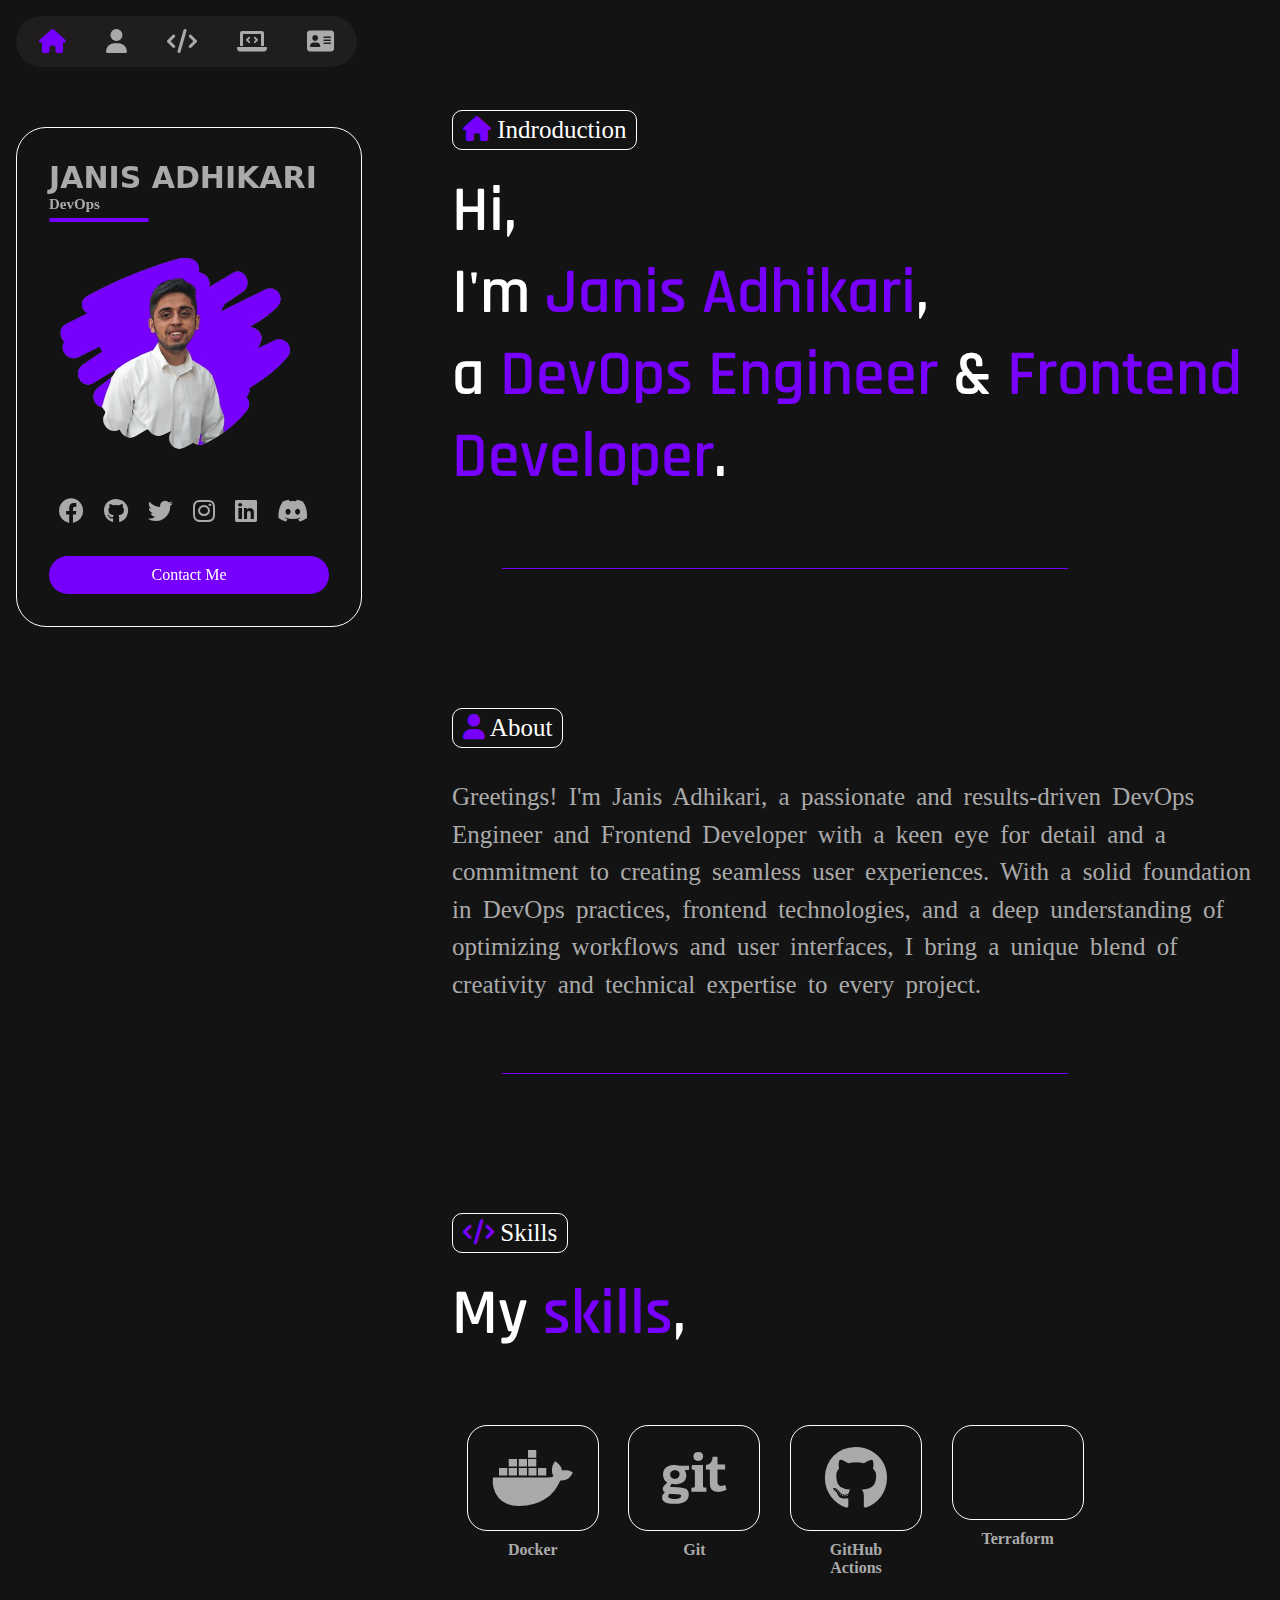
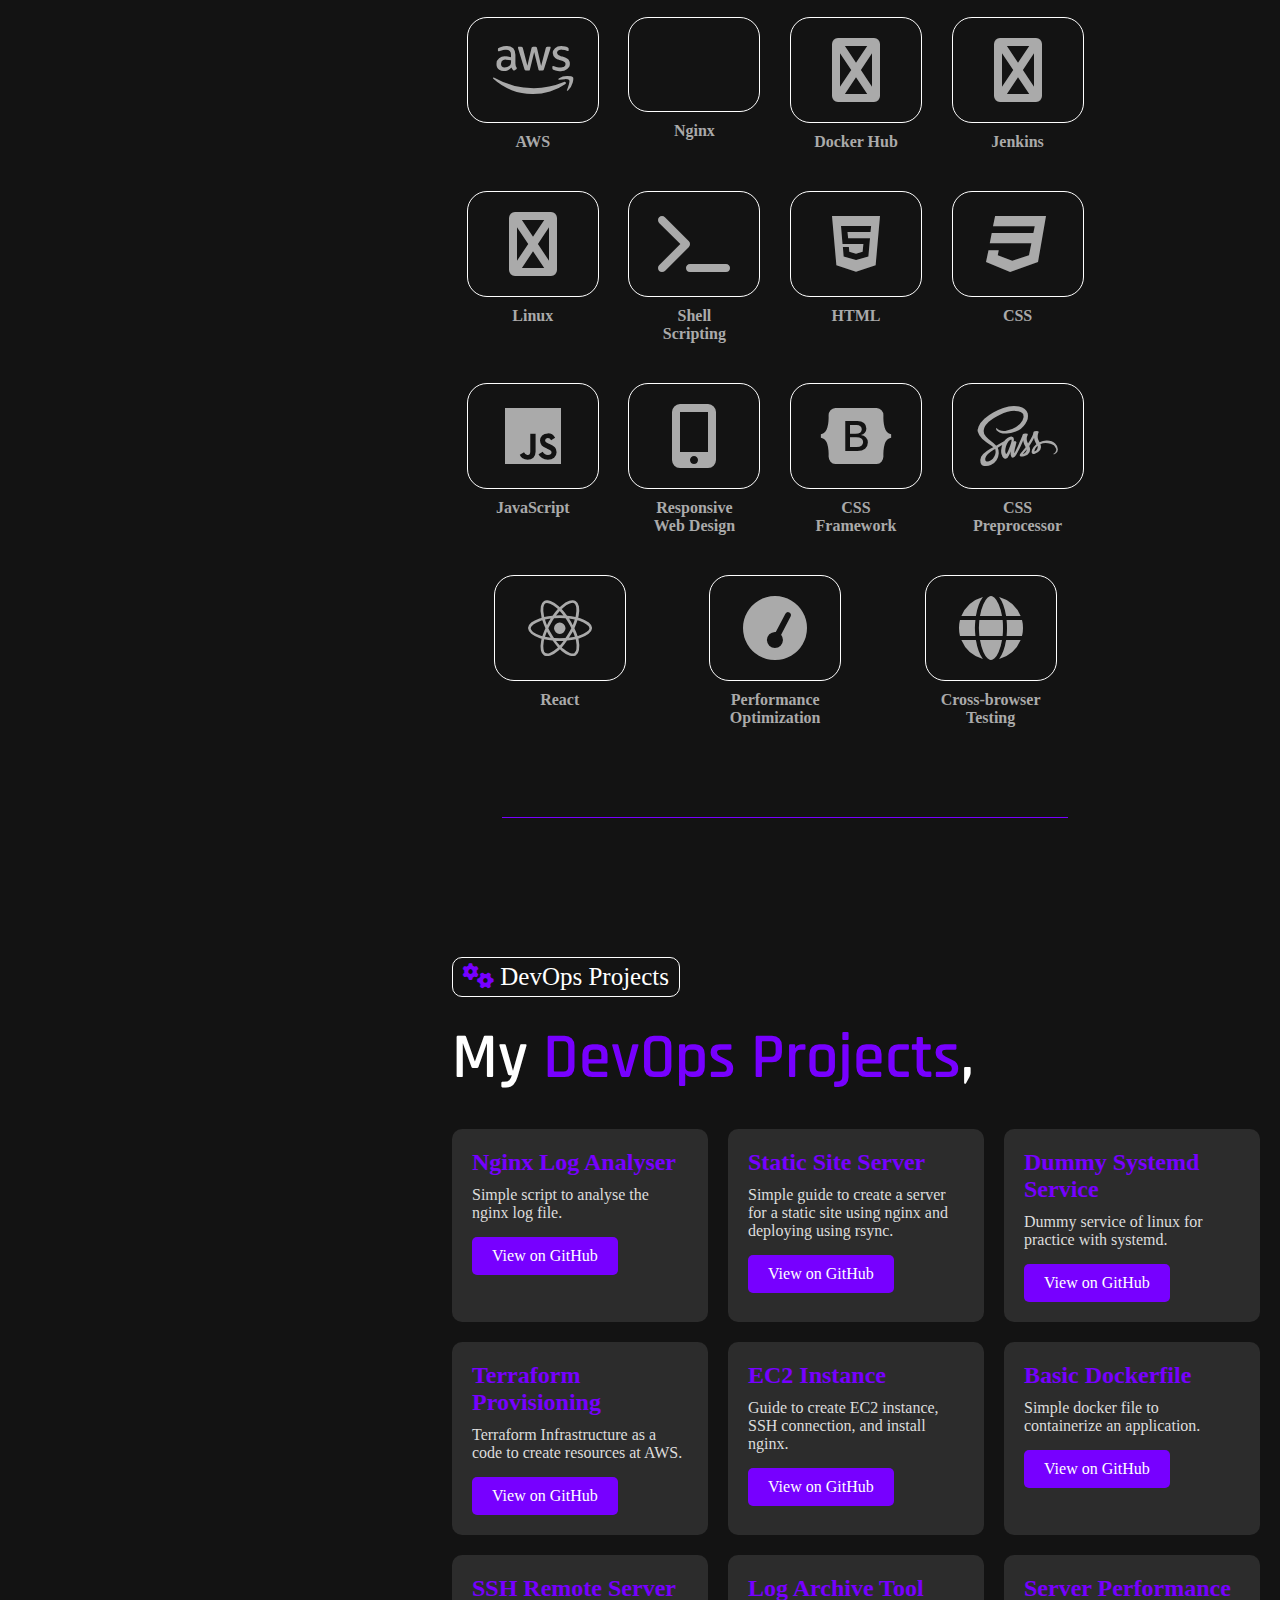
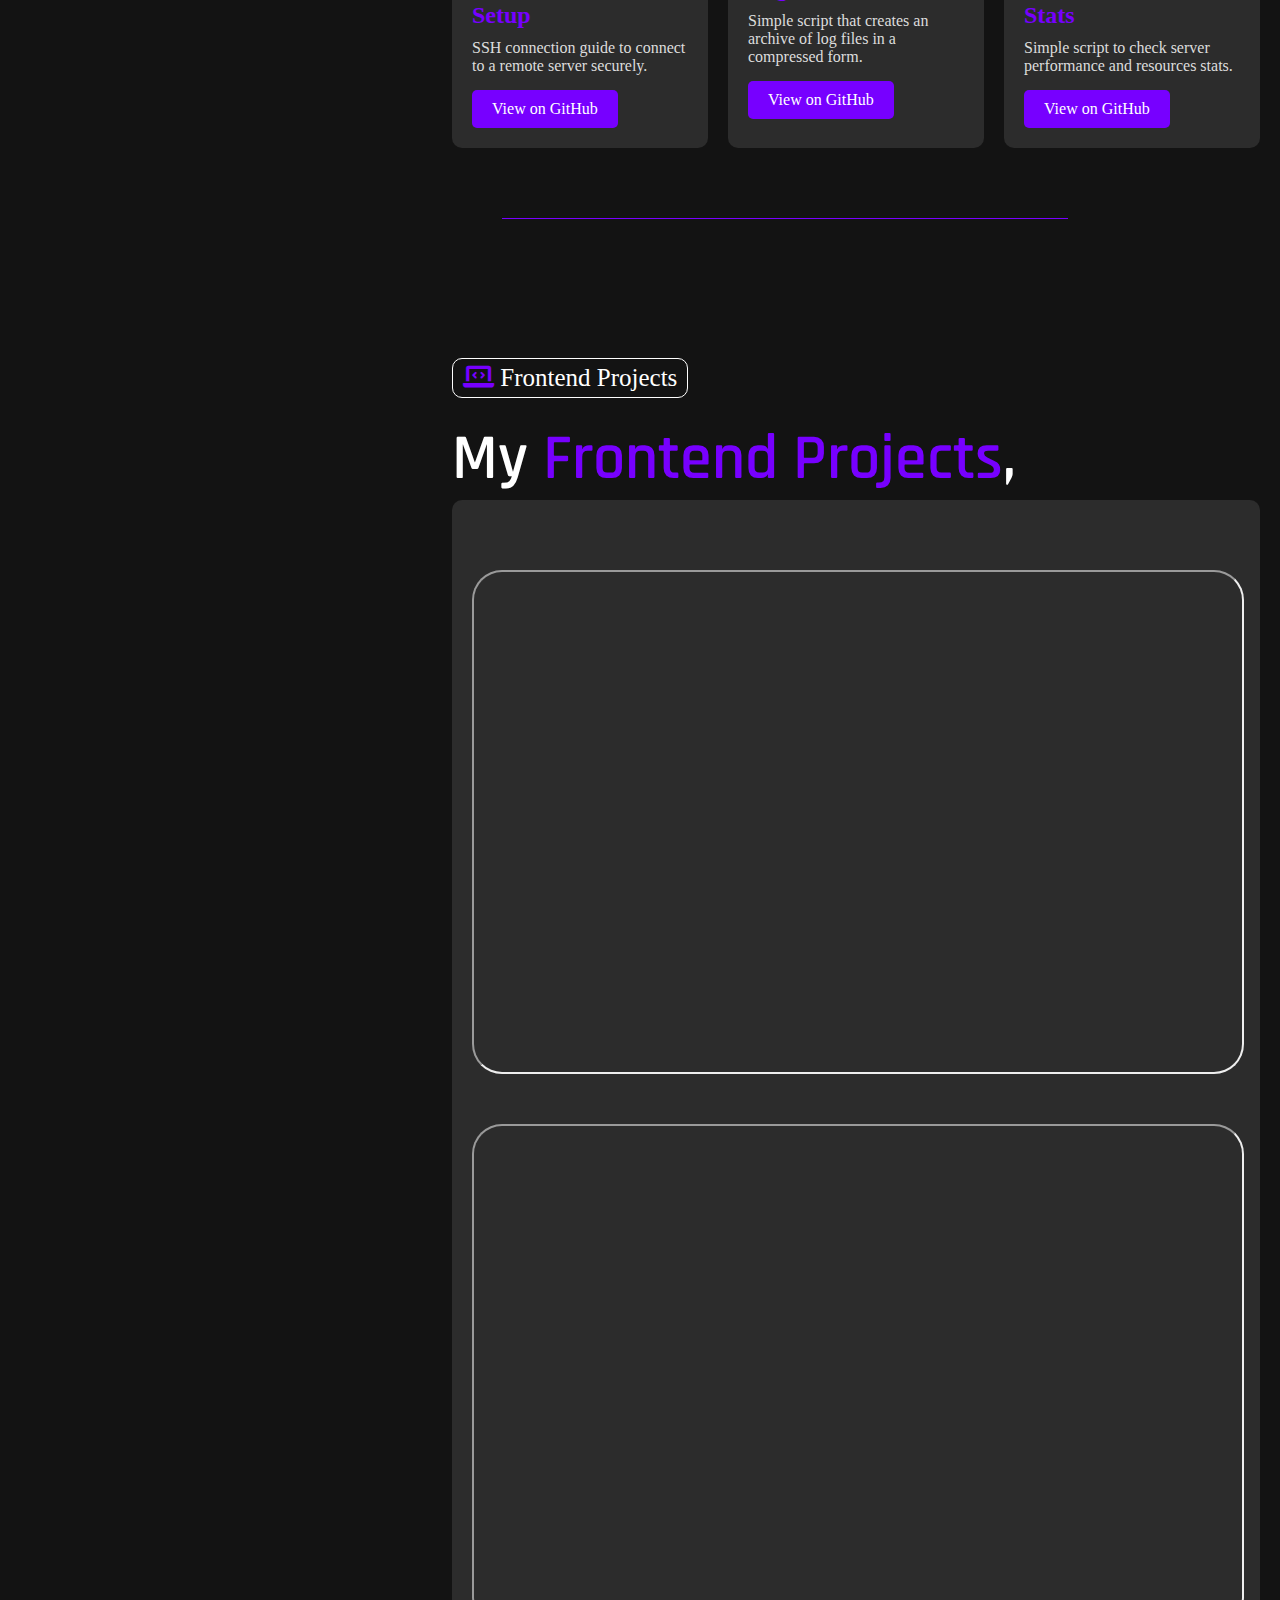
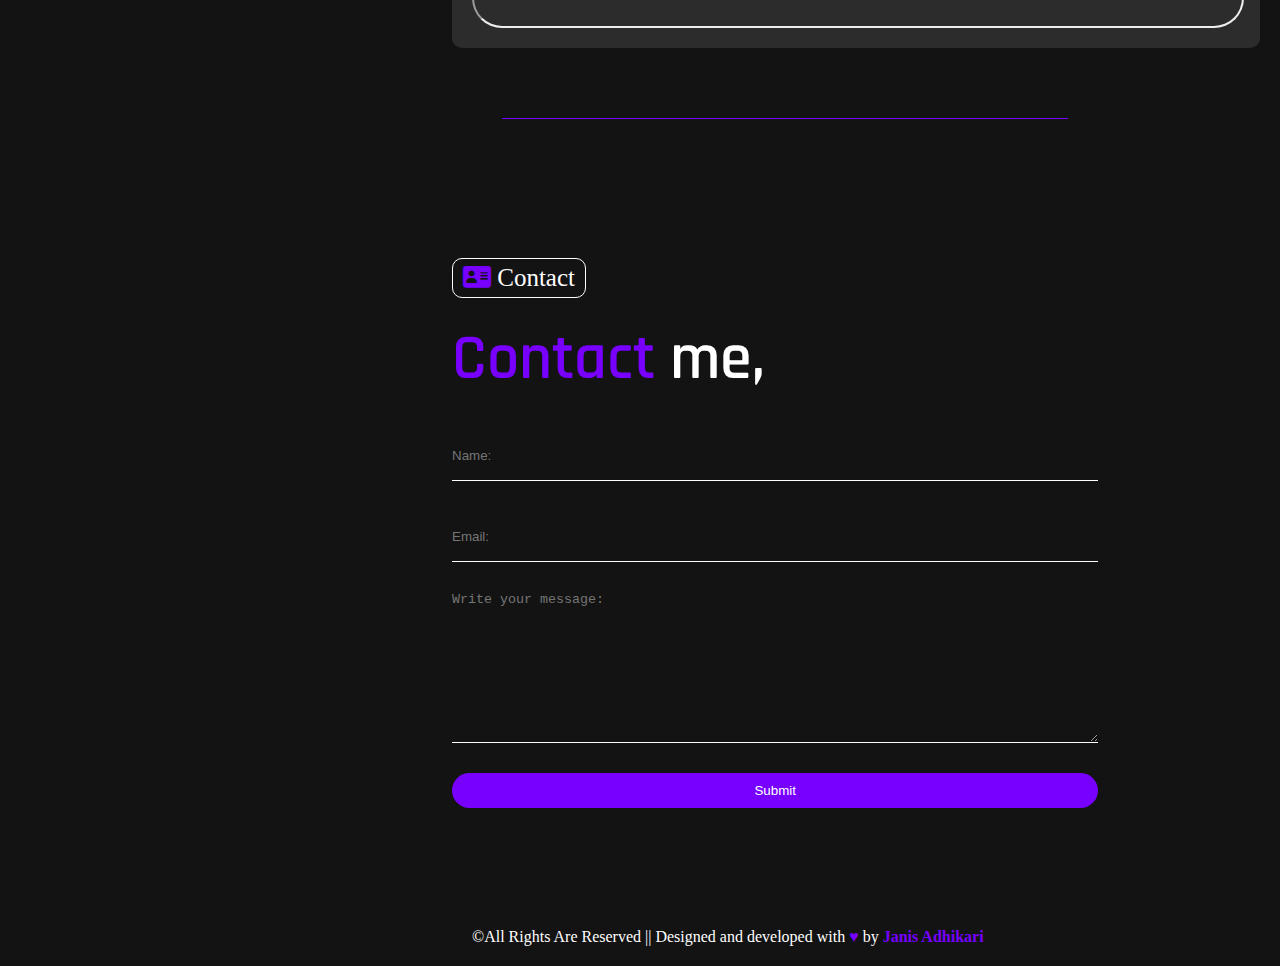
==== index.html @ 133def24 "small change" ====
<!DOCTYPE html>
<html lang="en">

<head>
    <meta charset="UTF-8">
    <meta name="viewport" content="width=device-width, initial-scale=1.0">
    <meta name="description" content="Hi,I'm Janis Adhikari,a Frontend Developer & SEO Specialist.">
    <meta name="title" content="Janis Adhikari" />
    <meta name="keyword" content="portfolio, javascript, developer,janis,adhikari,janis adhikari,seo ,frontend">
    <title>Janis Adhikari</title>
    <link rel="stylesheet" href="https://cdnjs.cloudflare.com/ajax/libs/font-awesome/6.0.0/css/all.min.css">
    <link rel="stylesheet" href="./style.css">
    <link rel="stylesheet" href="./media.css">
    <link rel="preconnect" href="https://fonts.googleapis.com">
    <link rel="preconnect" href="https://fonts.gstatic.com" crossorigin>
    <link
        href="https://fonts.googleapis.com/css2?family=Graduate&family=Rajdhani:wght@300;400;500;600;700&family=Smooch+Sans:wght@100..900&display=swap"
        rel="stylesheet">
    <link rel="shortcut icon" href="./favicon.ico" type="image/x-icon">
</head>

<body>
    <div class="main">
        <!-- Sidebar  -->
        <div class="sidebar">
            <div class="content-side">
                <nav>
                    <ul>
                        <li> <a href="#intro " class="active" title="Intro"><i class="fa fa-2x  fa-house"></i></a></li>
                        <li><a href="#about" title="About"><i class="fa fa-2x  fa-user"></i></a></li>
                        <li> <a href="#skills" title="Skills"><i class="fa fa-2x  fa-code"></i></a></li>
                        <li> <a href="#projects" title="Projects"><i class="fa fa-2x  fa-laptop-code"></i></a></li>
                        <li> <a href="#contact" title="Contact"><i class="fa fa-2x fa-address-card"></i></a></li>
                    </ul>
                </nav>
                <div class="side-container ">
                    <div class="namecard">
                        <h1>Janis Adhikari</h1>
                        <span>DevOps</span>
                    </div>
                    <div class="border1"></div>
                    <div class="pfp">
                        <img src="/profile-pic1.png" alt="">
                    </div>
                    <div class="social">
                        <a href="https://www.facebook.com/janisadhi" target="_blank"><i class="fab fa-facebook"></i></a>
                        <a href="https://github.com/janisadhi" target="_blank"><i class="fab fa-github"></i></a>
                        <a href="https://twitter.com/@janis_adhikari" target="_blank"><i class="fab fa-twitter"></i></a>
                        <a href="https://www.instagram.com/janisadhikari" target="_blank"><i
                                class="fab fa-instagram"></i></a>
                        <a href="https://www.linkedin.com/in/janis-adhikari-053347263/" target="_blank"><i
                                class="fab fa-linkedin"></i></a>
                        <a href="https://discord.com" target="_blank"><i class="fab fa-discord"></i></a>
                    </div>
                    <a href="#contact" class="btn-contact">Contact Me</a>
                </div>
            </div>
        </div>


        <!-- content Area -->
        <div class="content">
            <div class="blank" id="intro"></div>
            <section>
                <h1 class="topic"><i style="color: #7700ff;" class="fa   fa-house"></i> Indroduction</h1>
                <p class="big-text">Hi,<br> I'm <span>Janis Adhikari</span>,<br> a <span>DevOps Engineer</span> &
                    <span> Frontend <br>Developer</span>.
                </p>

            </section>
            <section id="about">
                <div class="blank"></div>
                <h1 class="topic"><i style="color: #7700ff;" class="fa   fa-user"></i> About</h1>
                <p class="about-text">
                    Greetings! I'm Janis Adhikari, a passionate and results-driven DevOps Engineer and Frontend
                    Developer with a keen eye for detail and a commitment to creating seamless user experiences. With a
                    solid foundation in DevOps practices, frontend technologies, and a deep understanding of optimizing
                    workflows and user interfaces, I bring a unique blend of creativity and technical expertise to every
                    project.
                </p>


            </section>





            <section id="skills">
                <div class="blank"></div>
                <h1 class="topic"><i style="color: #7700ff;" class="fa   fa-code"></i> Skills</h1>
                <p class="big-text">
                    My <span>skills</span>,
                </p>
                <div class="containerSkills">
                    <div class="skillbox">
                        <i class="fa-brands fa-docker fa-5x"></i>
                        <h2>Docker</h2>
                    </div>

                    <div class="skillbox">
                        <i class="fa-brands fa-git fa-5x"></i>
                        <h2>Git</h2>
                    </div>

                    <div class="skillbox">
                        <i class="fa-brands fa-github fa-5x"></i>
                        <h2>GitHub Actions</h2>
                    </div>

                    <div class="skillbox">
                        <i class="fa fa-terraform fa-5x"></i>
                        <h2>Terraform</h2>
                    </div>

                    <div class="skillbox">
                        <i class="fa-brands fa-aws fa-5x"></i>
                        <h2>AWS</h2>
                    </div>

                    <div class="skillbox">
                        <i class="fa-brands fa-nginx fa-5x"></i>
                        <h2>Nginx</h2>
                    </div>

                    <div class="skillbox">
                        <i class="fa fa-docker fa-5x"></i>
                        <h2>Docker Hub</h2>
                    </div>

                    <div class="skillbox">
                        <i class="fa fa-jenkins fa-5x"></i>
                        <h2>Jenkins</h2>
                    </div>

                    <div class="skillbox">
                        <i class="fa fa-linux fa-5x"></i>
                        <h2>Linux</h2>
                    </div>

                    <div class="skillbox">
                        <i class="fa fa-terminal fa-5x"></i>
                        <h2>Shell Scripting</h2>
                    </div>


                    <div class="skillbox">
                        <i class="fa-brands fa-html5 fa-5x"></i>
                        <h2>HTML</h2>
                    </div>

                    <div class="skillbox">
                        <i class="fa-brands fa-css3 fa-5x"></i>
                        <h2>CSS</h2>
                    </div>

                    <div class="skillbox">
                        <i class="fab fa-js fa-5x"></i>
                        <h2>JavaScript</h2>
                    </div>

                    <div class="skillbox">
                        <i class="fa fa-mobile-alt fa-5x"></i>
                        <h2>Responsive Web Design</h2>
                    </div>

                    <div class="skillbox">
                        <i class="fab fa-bootstrap fa-5x"></i>
                        <h2>CSS Framework</h2>
                    </div>

                    <div class="skillbox">
                        <i class="fab fa-sass fa-5x"></i>
                        <h2>CSS Preprocessor</h2>
                    </div>

                    <div class="skillbox">
                        <i class="fa-brands fa-react fa-5x"></i>
                        <h2>React</h2>
                    </div>

                    <div class="skillbox">
                        <i class="fa fa-tachometer fa-5x"></i>
                        <h2>Performance Optimization</h2>
                    </div>

                    <div class="skillbox">
                        <i class="fa fa-globe fa-5x"></i>
                        <h2>Cross-browser Testing</h2>
                    </div>
                </div>
            </section>




            <section id="projects">
                <div class="blank"></div>
                <h1 class="topic"><i style="color: #7700ff;" class="fa fa-cogs"></i> DevOps Projects</h1>
                <p class="big-text">
                    My <span>DevOps Projects</span>,
                </p>
                <div class="project-cards">
                    <!-- Nginx Log Analyser -->
                    <div class="project-card">
                        <div class="card-content">
                            <h2>Nginx Log Analyser</h2>
                            <p>Simple script to analyse the nginx log file.</p>
                            <a href="https://github.com/janisadhi/Nginx_Log_Analyser" target="_blank"
                                class="btn-github">View on GitHub</a>
                        </div>
                    </div>

                    <!-- Static Site Server -->
                    <div class="project-card">
                        <div class="card-content">
                            <h2>Static Site Server</h2>
                            <p>Simple guide to create a server for a static site using nginx and deploying using rsync.
                            </p>
                            <a href="https://github.com/janisadhi/Static_Site_Server" target="_blank"
                                class="btn-github">View on GitHub</a>
                        </div>
                    </div>

                    <!-- Dummy Systemd Service -->
                    <div class="project-card">
                        <div class="card-content">
                            <h2>Dummy Systemd Service</h2>
                            <p>Dummy service of linux for practice with systemd.</p>
                            <a href="https://github.com/janisadhi/Dummy_Systemd_Service" target="_blank"
                                class="btn-github">View on GitHub</a>
                        </div>
                    </div>

                    <!-- Terraform Provisioning -->
                    <div class="project-card">
                        <div class="card-content">
                            <h2>Terraform Provisioning</h2>
                            <p>Terraform Infrastructure as a code to create resources at AWS.</p>
                            <a href="https://github.com/janisadhi/Terraform_Provisioning" target="_blank"
                                class="btn-github">View on GitHub</a>
                        </div>
                    </div>

                    <!-- EC2 Instance -->
                    <div class="project-card">
                        <div class="card-content">
                            <h2>EC2 Instance</h2>
                            <p>Guide to create EC2 instance, SSH connection, and install nginx.</p>
                            <a href="https://github.com/janisadhi/Ec2_Instance" target="_blank" class="btn-github">View
                                on GitHub</a>
                        </div>
                    </div>

                    <!-- Basic Dockerfile -->
                    <div class="project-card">
                        <div class="card-content">
                            <h2>Basic Dockerfile</h2>
                            <p>Simple docker file to containerize an application.</p>
                            <a href="https://github.com/janisadhi/Basic_Dockerfile" target="_blank"
                                class="btn-github">View on GitHub</a>
                        </div>
                    </div>

                    <!-- SSH Remote Server Setup -->
                    <div class="project-card">
                        <div class="card-content">
                            <h2>SSH Remote Server Setup</h2>
                            <p>SSH connection guide to connect to a remote server securely.</p>
                            <a href="https://github.com/janisadhi/SSH_Remote_Server_Setup" target="_blank"
                                class="btn-github">View on GitHub</a>
                        </div>
                    </div>

                    <!-- Log Archive Tool -->
                    <div class="project-card">
                        <div class="card-content">
                            <h2>Log Archive Tool</h2>
                            <p>Simple script that creates an archive of log files in a compressed form.</p>
                            <a href="https://github.com/janisadhi/Log_Archive_Tool" target="_blank"
                                class="btn-github">View on GitHub</a>
                        </div>
                    </div>

                    <!-- Server Performance Stats -->
                    <div class="project-card">
                        <div class="card-content">
                            <h2>Server Performance Stats</h2>
                            <p>Simple script to check server performance and resources stats.</p>
                            <a href="https://github.com/janisadhi/Server_Performance_Stats" target="_blank"
                                class="btn-github">View on GitHub</a>
                        </div>
                    </div>


                </div>
            </section>

            <section id="projects">
                <div class="blank"></div>
                <h1 class="topic"><i style="color: #7700ff;" class="fa   fa-laptop-code"></i> Frontend Projects</h1>
                <p class="big-text">
                    My <span>Frontend Projects</span>,
                </p>
                <div class="project-card">

                    <iframe src="https://mafd.000webhostapp.com/index.php" frameborder="1" scrolling="auto"
                        loading="lazyframe"></iframe>
                    <iframe src="https://janisadhikari.netlify.app/" frameborder="1" scrolling="auto"
                        loading="lazyframe"></iframe>


                </div>



            </section>

            <div id="contact">
                <div class="blank"></div>
                <h1 class="topic"><i style="color: #7700ff;" class="fa   fa-address-card"></i> Contact</h1>
                <p class="big-text"><span>Contact</span> me,</p>
                <form method="post">
                    <input type="text" id="name" name="name" placeholder="Name:">
                    <input type="email" id="email" name="email" placeholder="Email:">
                    <textarea name="message" id="" cols="30" rows="10" placeholder="Write your message:"></textarea>
                    <button class="btn-contact" style="width:80% ;border:none;">Submit</button>
                </form>


            </div>
            <footer>
                <p> &copy;All Rights Are Reserved || Designed and developed with <span
                        style="color:#7700ff">&hearts;</span> by <span style="color:#7700ff; font-weight: 700;">Janis
                        Adhikari</span></p>
            </footer>

        </div>
    </div>
    <script src="./script.js"></script>
</body>

</html>
---- style.css ----
* {
    margin: 0%;
    padding: 0;
}

body {
    background-color: #131313;
}

.main {
    display: grid;
    grid-template-columns: 1fr 3fr;



}




.sidebar{
    width:400px;
    padding: 1rem;

  
}
.content-side{
    position: fixed;
   max-width:350px;
}

nav {
    padding: .8rem;
    border-radius: 50px;
    background-color: #1f1d1d;
    width: 90%;

}




nav ul {
    display: flex;
    justify-content: center;
    align-items: center;

}

nav ul li {
    aspect-ratio: 2/1;
    width: 50px;
    /* border: 1px solid red; */
    list-style: none;
    padding: 0px 20px;


}

nav ul li a {
    text-decoration: none;
    color: #aaaaaa;
    font-size: 12px;
    transition: color ease-in 0.3s;
}
nav ul li a:hover{
    color: #7700ff;
}

.side-container {
    color: #aaaaaa;
    width: 80%;
    border: 1px solid white;
    margin-top: 60px;
    padding: 2rem;
    border-radius: 30px;


}

.namecard {
    margin-bottom: 5px;
    position: relative;
}

.border1 {
    height: 4px;
    width: 100px;
    background-color: #7700ff;
    border-radius: 30px;
}

.namecard h1 {
    text-transform: uppercase;
    font-size: 30px;
    font-family: system-ui, -apple-system, BlinkMacSystemFont, 'Segoe UI', Roboto, Oxygen, Ubuntu, Cantarell, 'Open Sans', 'Helvetica Neue', sans-serif;

}

.namecard span {
    font-size: 15px;
    font-weight: 900;
}

/* .display-text h1 {

    font-family: "Rajdhani", sans-serif;
    font-weight: 500;
} */

.social {
    display: flex;
    align-items: center;
    justify-content: flex-start;
    padding: 10px 0px;
    margin-bottom: 10px;
}

.social a {
    text-decoration: none;
    color: #aaaaaa;
    padding: 10px;
    font-size: 25px;
}

.btn-contact {
    display: block;
    text-align: center;
    text-decoration: none;
    background-color: #7700ff;
    color: white;
    padding: 10px ;
    border-radius: 20px;

}

.content {
    padding: 0 20px;
}

.blank {
    height: 110px;
}

/* content section */
.topic {
    color: white;
    font-size: 25px;
    font-weight: 500;
    border: 1px solid white;
    border-radius: 10px;
    padding: 5px 10px;
    display: inline-block;
}

.pfp img {
    aspect-ratio: 4/4;
    width: 90%;
    object-fit: contain;
}

.big-text {
    margin-top: 20px;
    color: white;
    font-size: 5vw;
    font-family: "Rajdhani", sans-serif;
    font-weight: 600;
    /* padding-left: 15px; */
}
section{
    position: relative;
    margin-bottom: 100px;

}
section::before{
    content: '';
    position: absolute;
    height: 100%;
    left:50px;
    width:70%;
    border-bottom: 1px solid  #7700ff;
    padding-bottom: 70px;
    z-index: -1;
    
}

.big-text span {
    color: #7700ff;
}
.about-text{
    color:#aaaaaa;
    font-size: 25px;
    max-width: 800px;
    margin-top: 30px;
    word-spacing: 5px;
    line-height: 1.5;

}


.containerSkills {
    display: flex;
    flex-wrap: wrap;
    width:80%;
    margin-top: 50px; 
    justify-content:space-around;
}

.skillbox {
    text-align: center;
    margin: 20px ;
    width:100px;
    display: flex;
    flex-direction: column;
    align-items: center;
}
.skillbox:hover{
    cursor: pointer;
    i,h2{
        color:#7700ff;
    }
    i{
    border: 1px solid #7700ff; 

    }
} 


.skillbox i {
    font-size: 4rem;
    color:#aaaaaa;
    border: 1px solid white; 
    border-radius: 20px;
    padding:20px 25px;
    aspect-ratio: 3/2;
    width:5rem;
    transition: color ease-in 0.3s;
    /* transition: border ease-in 0.3s; */

}

.skillbox h2 {
    text-align: center;
    margin-top: 10px;
    color:#aaaaaa;
    font-size: 1em;
    transition: color ease-in 0.3s;

}
.project-card iframe{
    height:500px;
    width:100%;
    border-radius: 30px;
    margin-top: 50px;
}

/* contact */

form{
    display: flex;
    flex-direction: column;
    justify-content: center;
    /* align-items: center; */
}
input,textarea{
    width: 80%;
    background-color: transparent;
    outline: none;
    color: white;
    border:none;
    margin-top: 30px;
    border-bottom: 1px solid white;
}
textarea{
    margin-bottom: 30px;
}
input{
    height:50px;
}
#contact{
    margin-bottom:100px ;
}
footer{
    padding: 20px;
    color: white;
}






.active{
    color: #7700ff;
}
.active i{
    color:#7700ff;
}

::-webkit-scrollbar {
    width: 5px; 
  }
  
  ::-webkit-scrollbar-thumb {
    background-color:#7700ff; 
    /* border-radius: 5px;  */
  }

  #about{
    transition: step-end ;
  }
  a[title]:hover:after {
    content: attr(title);
    display: block;
    position: absolute;
    background:#7700ff ;
    color: white; /* Tooltip text color */
    padding: 5px;
    border-radius: 5px;
    z-index: 1000;
}





/* DevOps Projects Section */
#devops-projects {
    padding: 0 20px;
}

.project-cards {
    display: grid;
    grid-template-columns: 1fr 1fr 1fr;
    gap: 20px;
    margin-top: 30px;
}

.project-card {
    background-color: #2c2c2c;
    border-radius: 10px;
    padding: 20px;
    color: #fff;
    transition: transform 0.3s ease, box-shadow 0.3s ease;
    display: flex;
    flex-direction: column;
    justify-content: space-between;
}

.project-card:hover {
    transform: translateY(-10px);
    box-shadow: 0px 4px 20px rgba(0, 0, 0, 0.3);
}

.card-content {
    display: flex;
    flex-direction: column;
    align-items: flex-start;
}

.project-card h2 {
    color: #7700ff;
    font-size: 1.5rem;
    margin-bottom: 10px;
}

.project-card p {
    color: #ddd;
    font-size: 1rem;
    margin-bottom: 15px;
}

.btn-github {
    padding: 10px 20px;
    background-color: #7700ff;
    color: #fff;
    border: none;
    border-radius: 5px;
    text-decoration: none;
    font-size: 1rem;
    transition: background-color 0.3s ease;
}

.btn-github:hover {
    background-color: #5500cc;
}

@media (max-width: 850px) {
    .project-cards {
        grid-template-columns: 1fr;
    }
}




/* responsive */

@media (max-width:850px) {
    .sidebar{
        width:90% !important;
        margin-top: 50px;
    }
   

    .content-side{
        position:static !important;
        max-width:350px !important;
        margin: auto !important;
       
    }
    .main {
        display: grid;
        grid-template-columns: 100%;
    }
    .big-text{
        font-size: 3rem !important;
    }
    nav{
        position: fixed !important;
        top:0 !important;
        left: 0 !important;
        z-index: 10 !important;
        width: 100% !important;
        border-radius: 0px !important;
    }
    .containerSkills {
        display: flex;
        flex-wrap: wrap;
        width:100% !important;
        margin-top: 50px; /
    }
    .skillbox{
        width: 80px !important;
    }
    .skillbox i{
        padding: 10px !important;
    }
    form{
        justify-content: center !important;
        align-items: center ;
    }
    footer{
        padding:5px !important;
    }
   
   
   
}



/* DevOps Projects Section */
#devops-projects {
    padding: 0 20px;
}

.project-cards {
    display: grid;
    grid-template-columns: 1fr 1fr 1fr;
    gap: 20px;
    margin-top: 30px;
}

.project-card {
    background-color: #2c2c2c;
    border-radius: 10px;
    padding: 20px;
    color: #fff;
    transition: transform 0.3s ease, box-shadow 0.3s ease;
    display: flex;
    flex-direction: column;
    justify-content: space-between;
}

.project-card:hover {
    transform: translateY(-10px);
    box-shadow: 0px 4px 20px rgba(0, 0, 0, 0.3);
}

.card-content {
    display: flex;
    flex-direction: column;
    align-items: flex-start;
}

.project-card h2 {
    color: #7700ff;
    font-size: 1.5rem;
    margin-bottom: 10px;
}

.project-card p {
    color: #ddd;
    font-size: 1rem;
    margin-bottom: 15px;
}

.btn-github {
    padding: 10px 20px;
    background-color: #7700ff;
    color: #fff;
    border: none;
    border-radius: 5px;
    text-decoration: none;
    font-size: 1rem;
    transition: background-color 0.3s ease;
}

.btn-github:hover {
    background-color: #5500cc;
}

@media (max-width: 850px) {
    .project-cards {
        grid-template-columns: 1fr;
    }
}
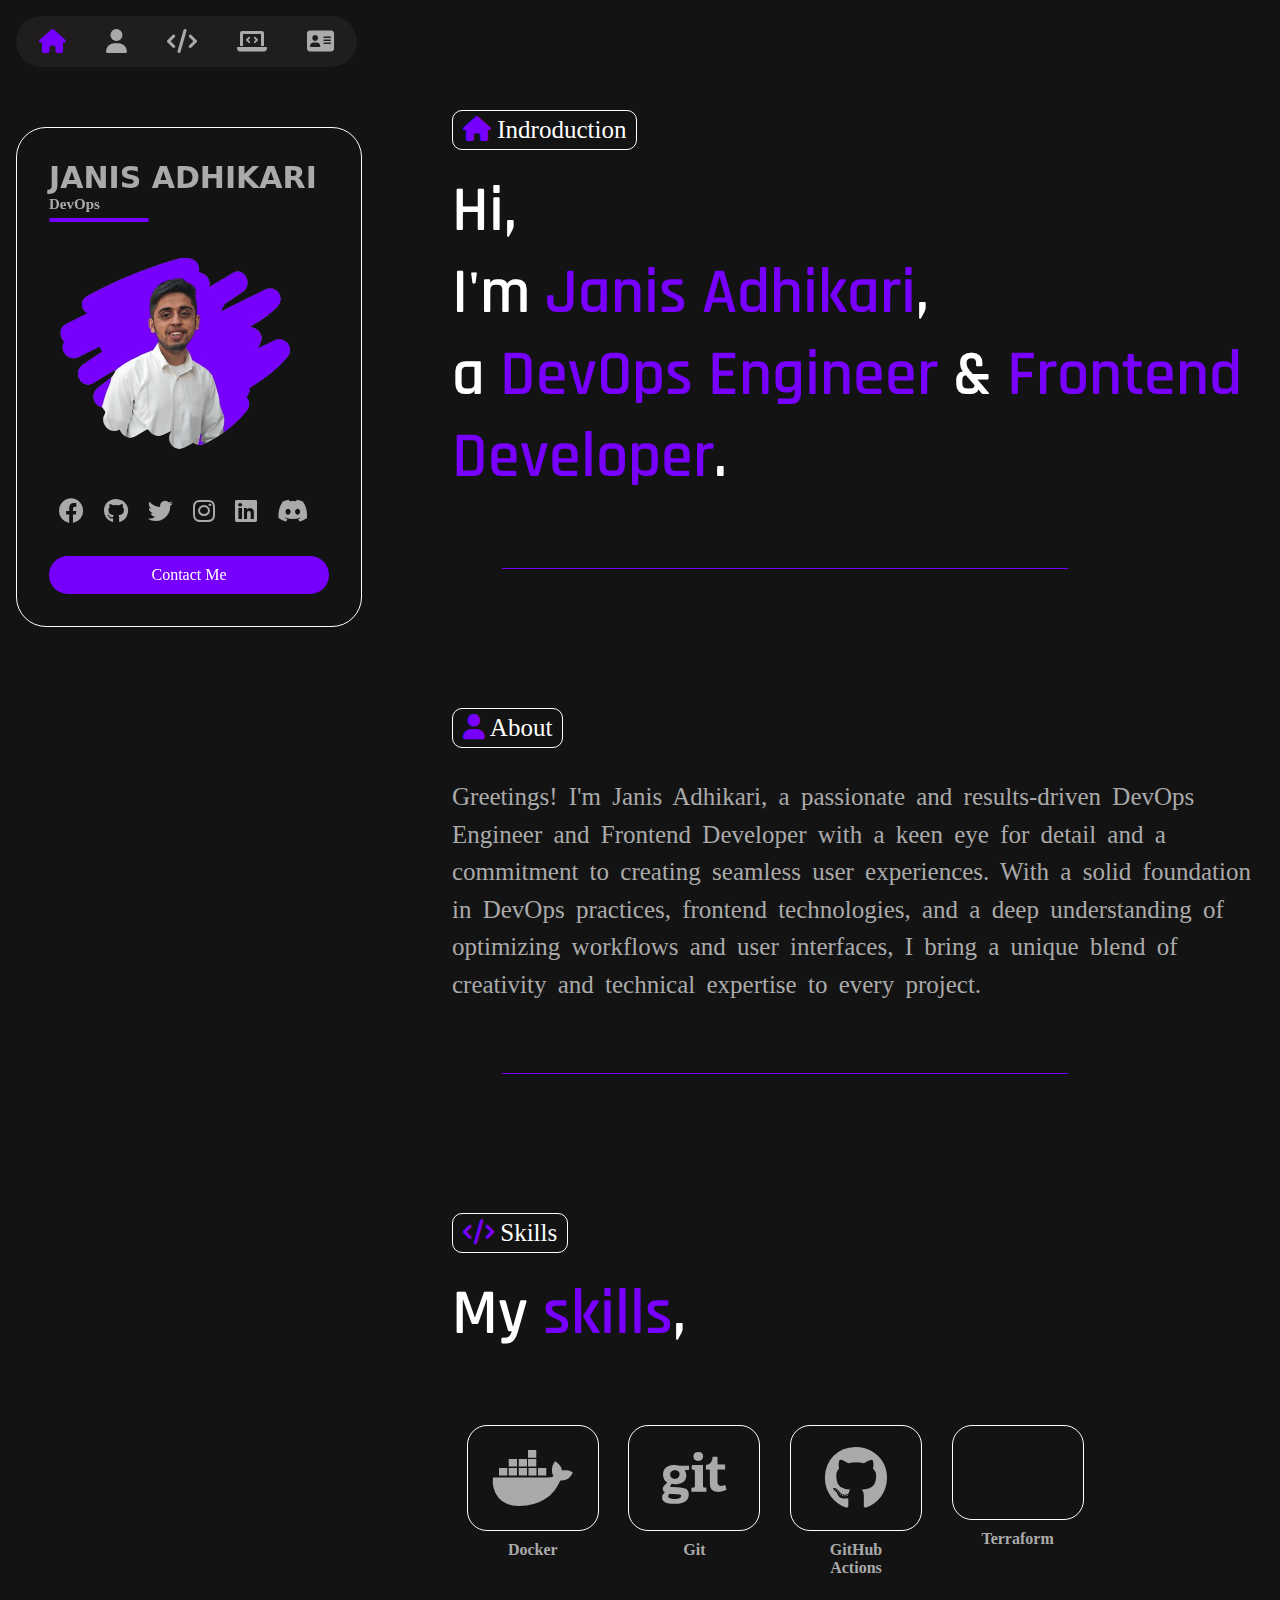
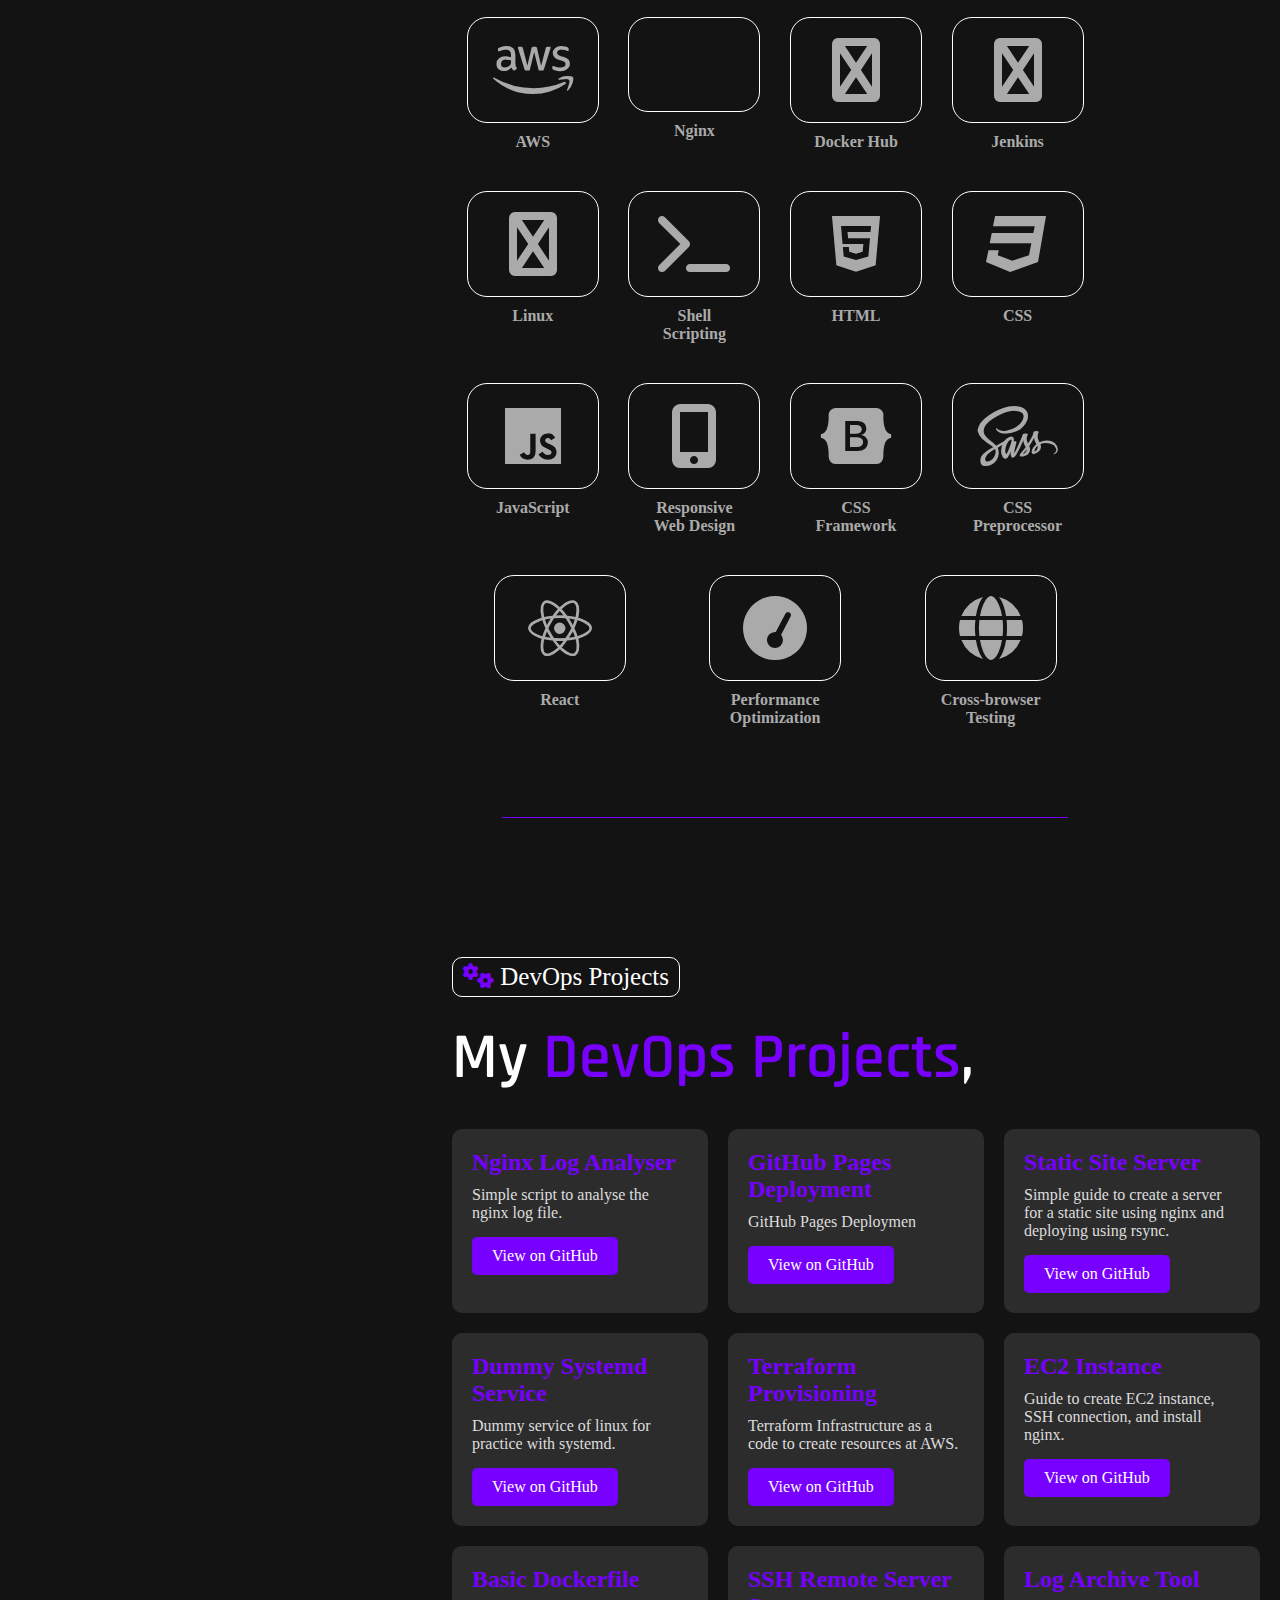
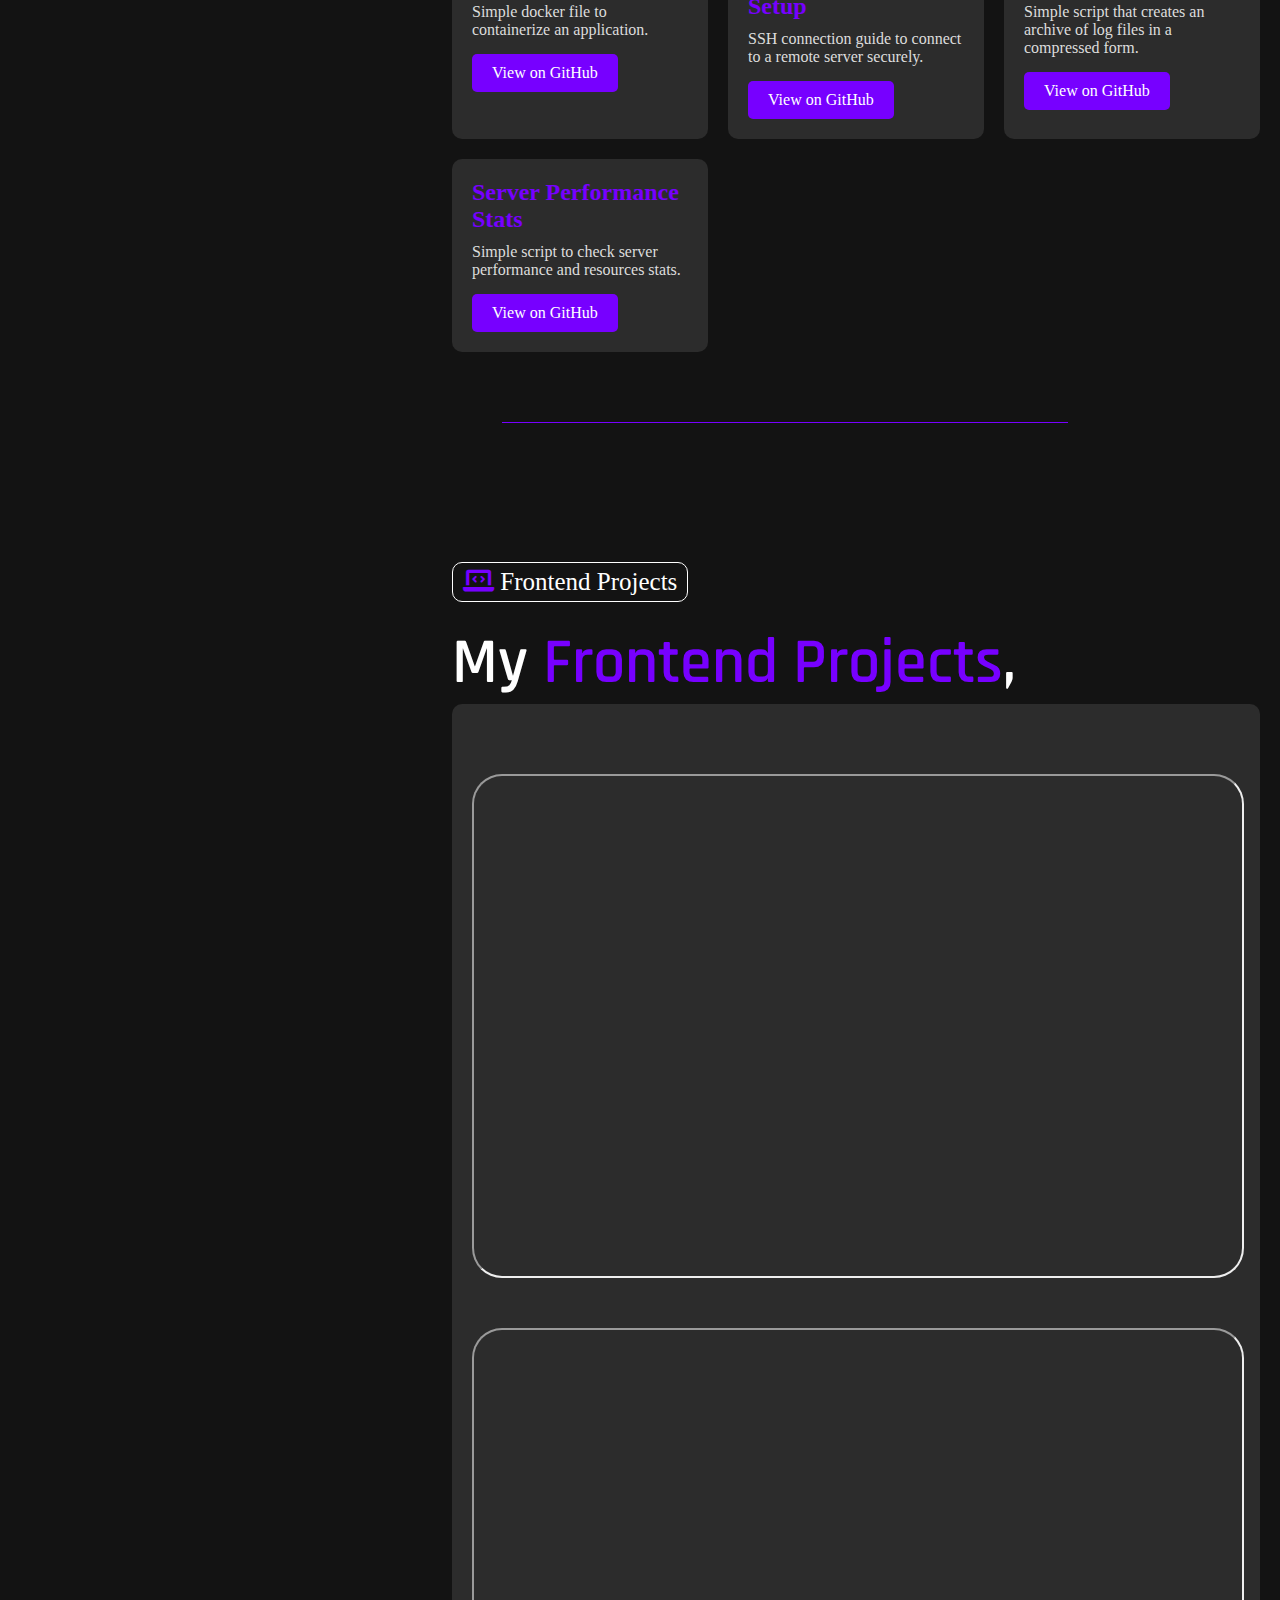
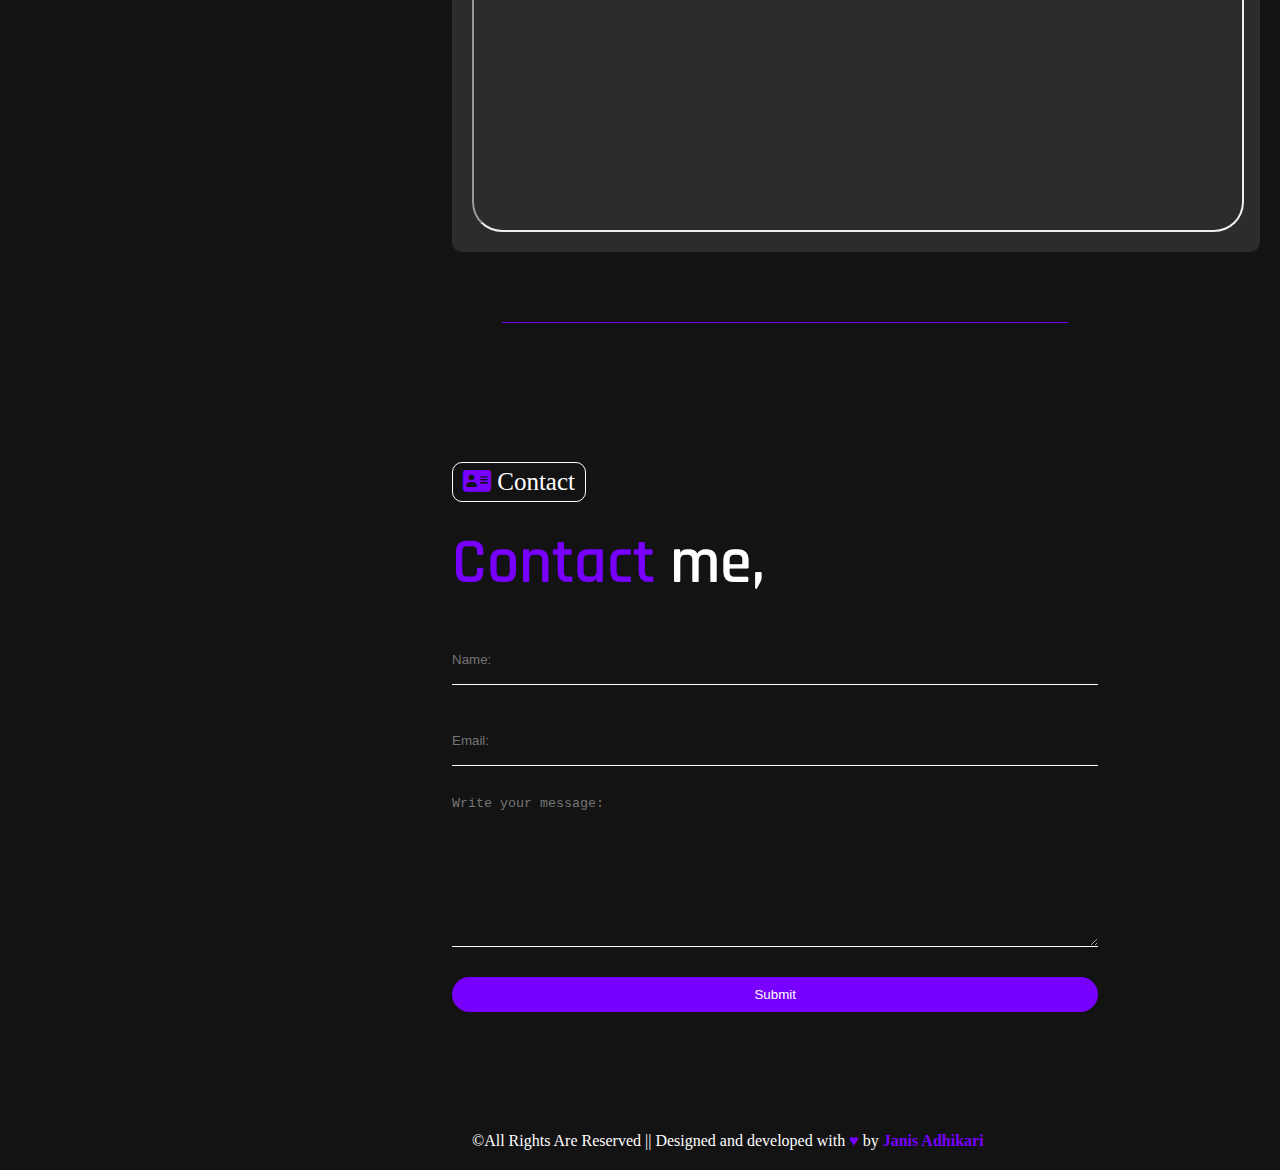
==== commit d15fc4b3: "add new project" ====
--- a/index.html
+++ b/index.html
@@ -210,6 +210,14 @@
                                 class="btn-github">View on GitHub</a>
                         </div>
                     </div>
+                    <div class="project-card">
+                        <div class="card-content">
+                            <h2>GitHub Pages Deployment</h2>
+                            <p>GitHub Pages Deploymen </p>
+                            <a href="https://github.com/janisadhi/Github_Pages_Deployment" target="_blank"
+                                class="btn-github">View on GitHub</a>
+                        </div>
+                    </div>
 
                     <!-- Static Site Server -->
                     <div class="project-card">
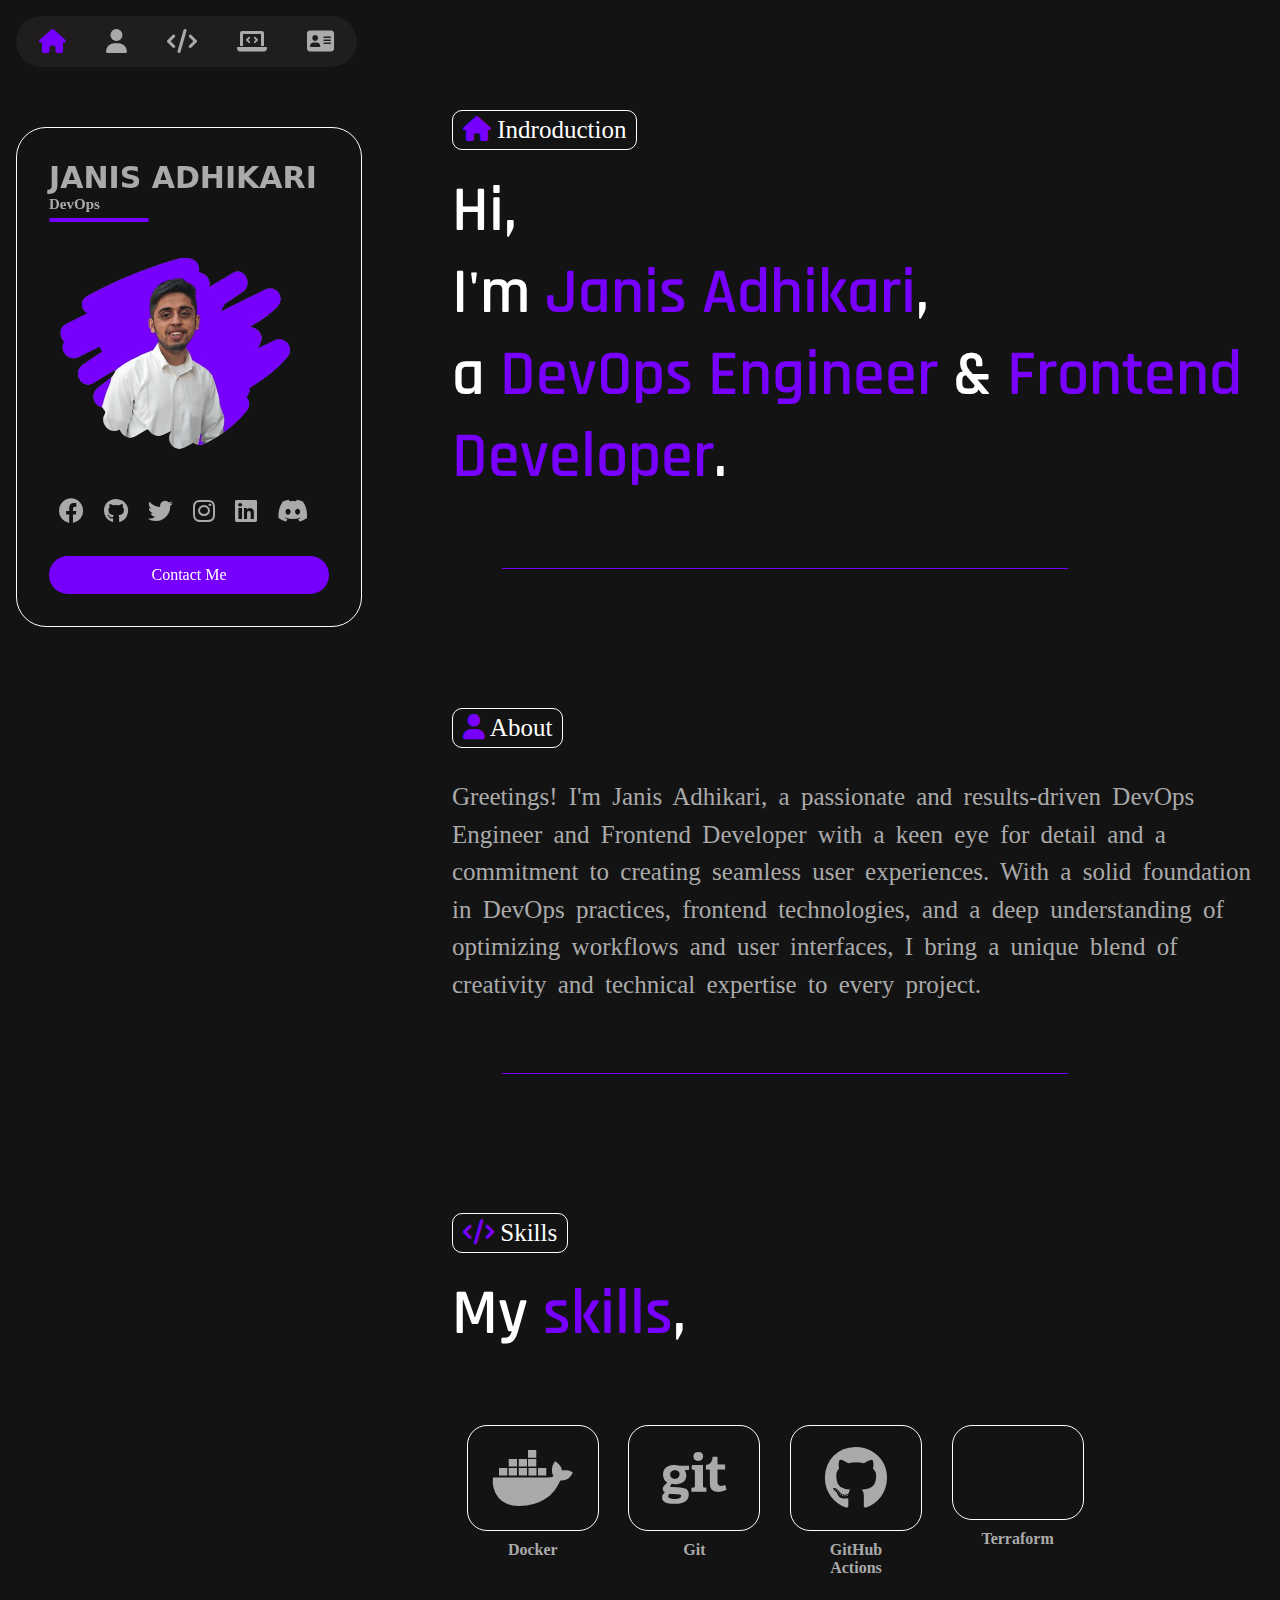
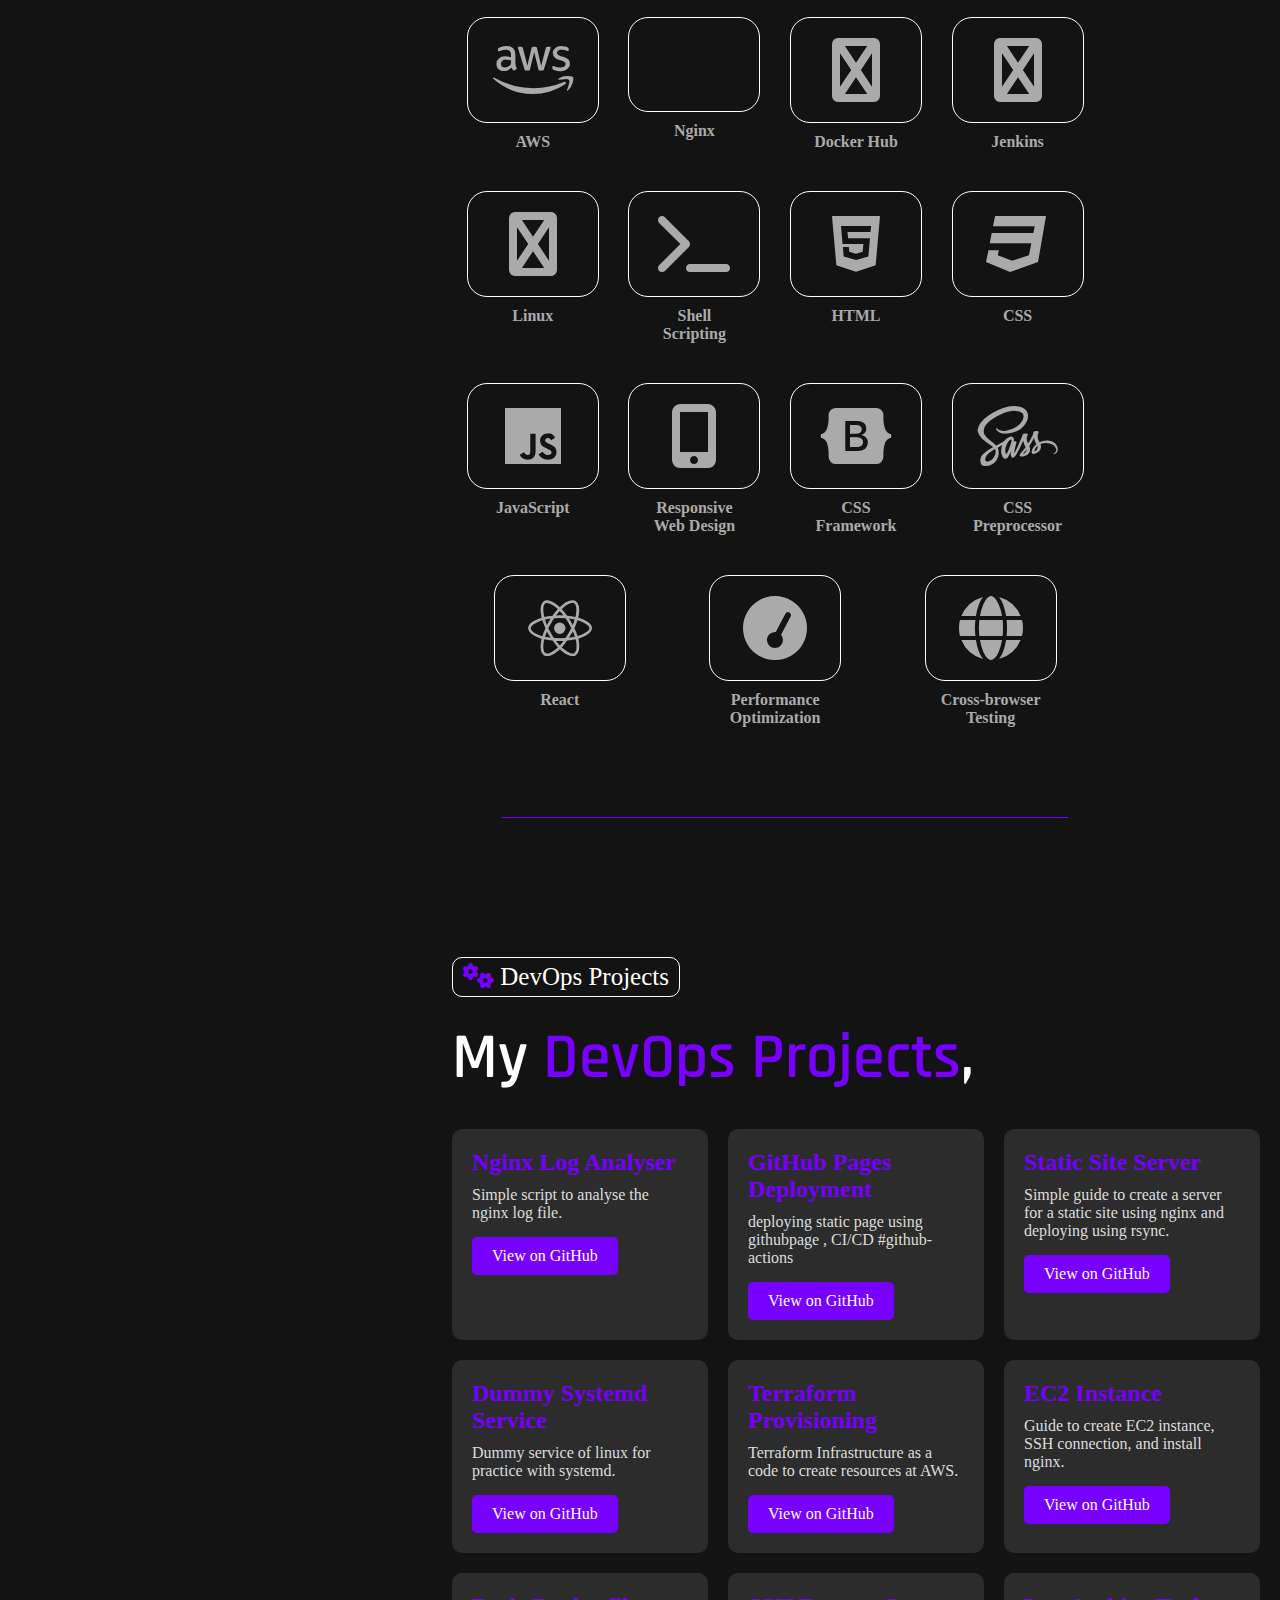
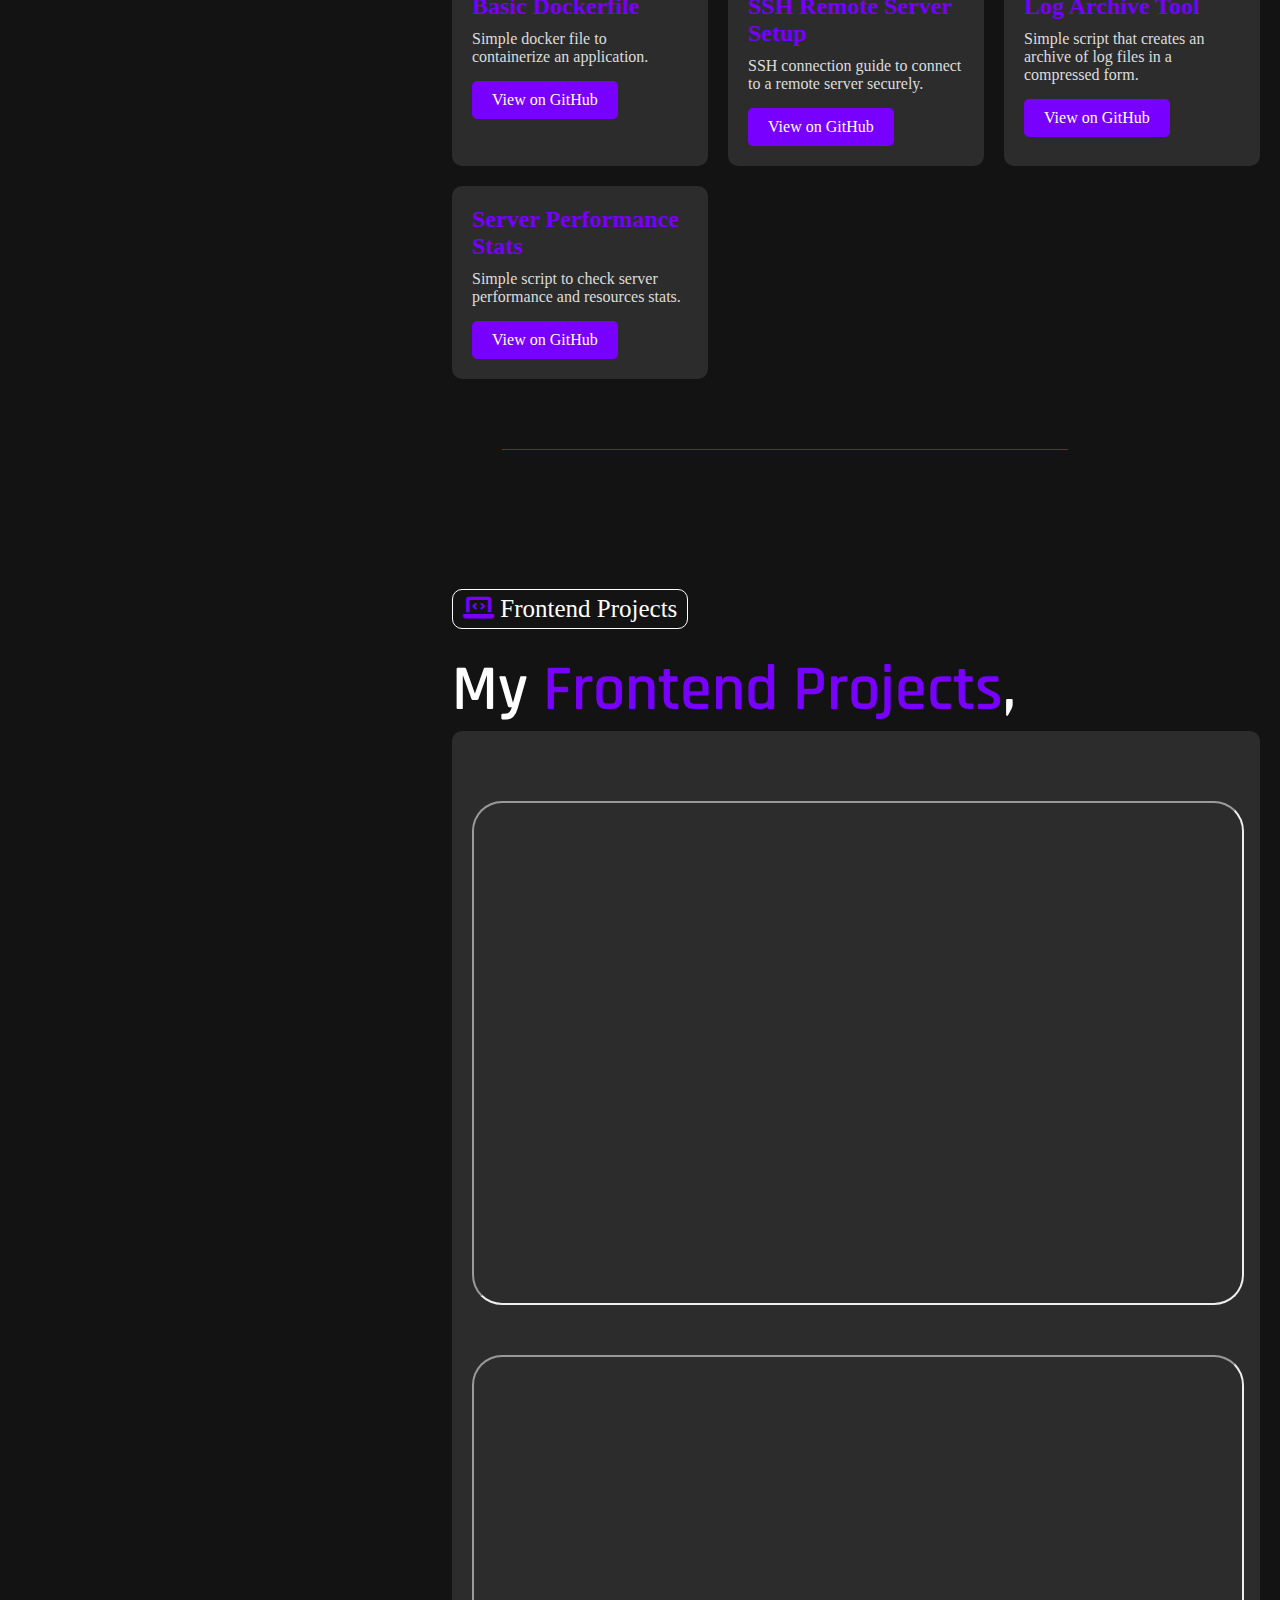
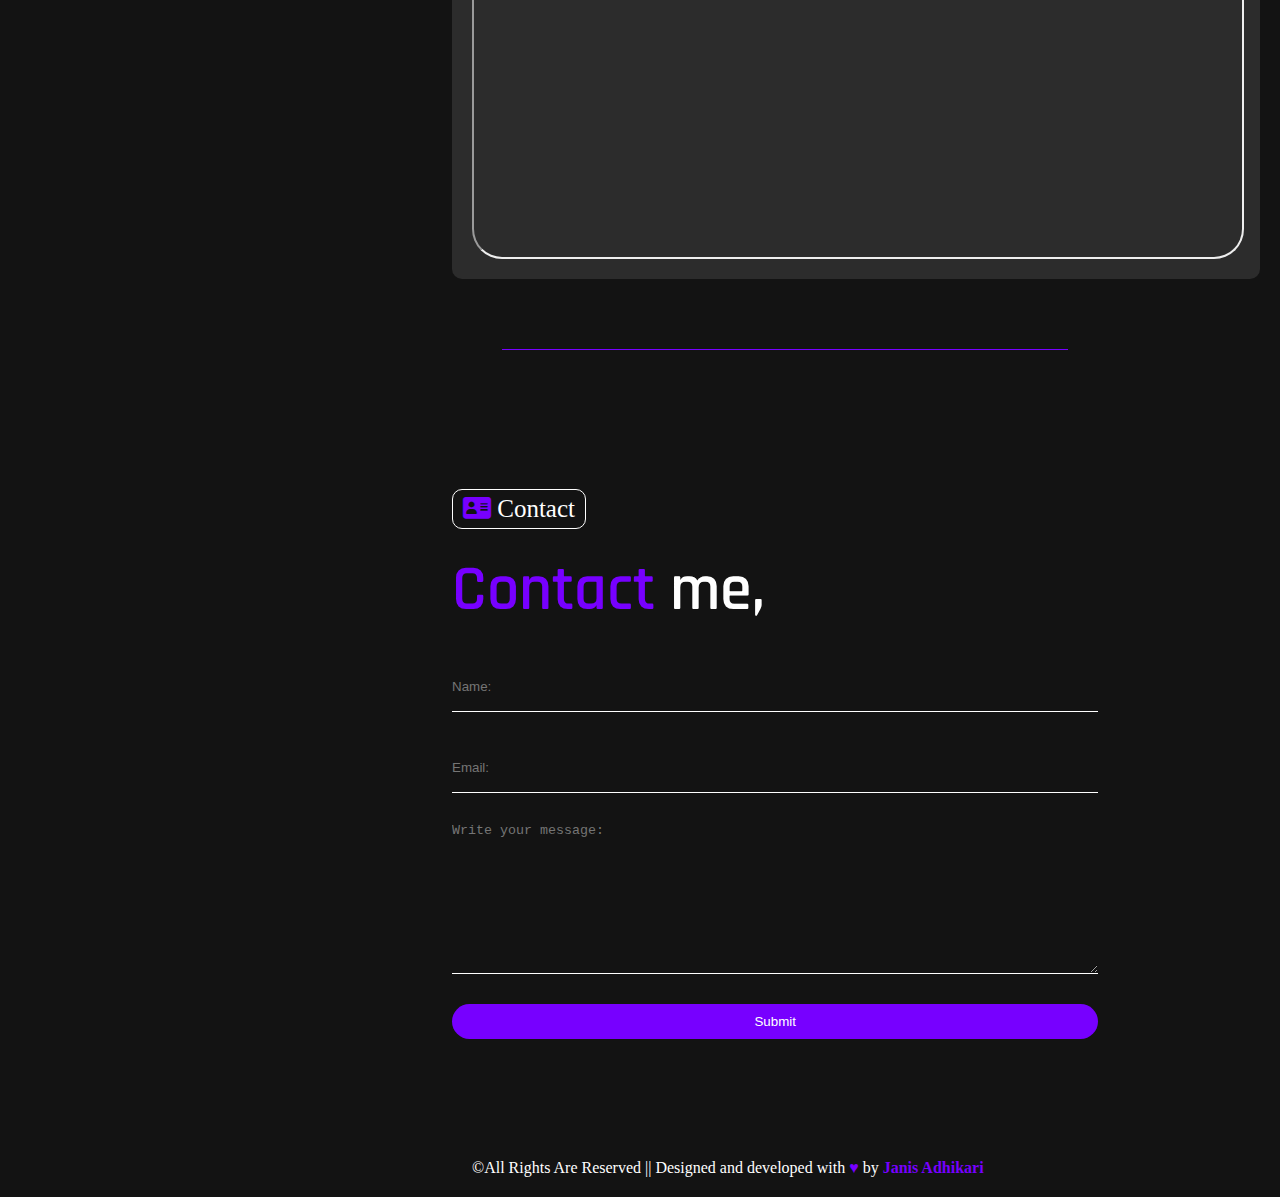
==== commit 6f69d7bd: "edit project info" ====
--- a/index.html
+++ b/index.html
@@ -213,7 +213,7 @@
                     <div class="project-card">
                         <div class="card-content">
                             <h2>GitHub Pages Deployment</h2>
-                            <p>GitHub Pages Deploymen </p>
+                            <p>deploying static page using githubpage , CI/CD #github-actions </p>
                             <a href="https://github.com/janisadhi/Github_Pages_Deployment" target="_blank"
                                 class="btn-github">View on GitHub</a>
                         </div>
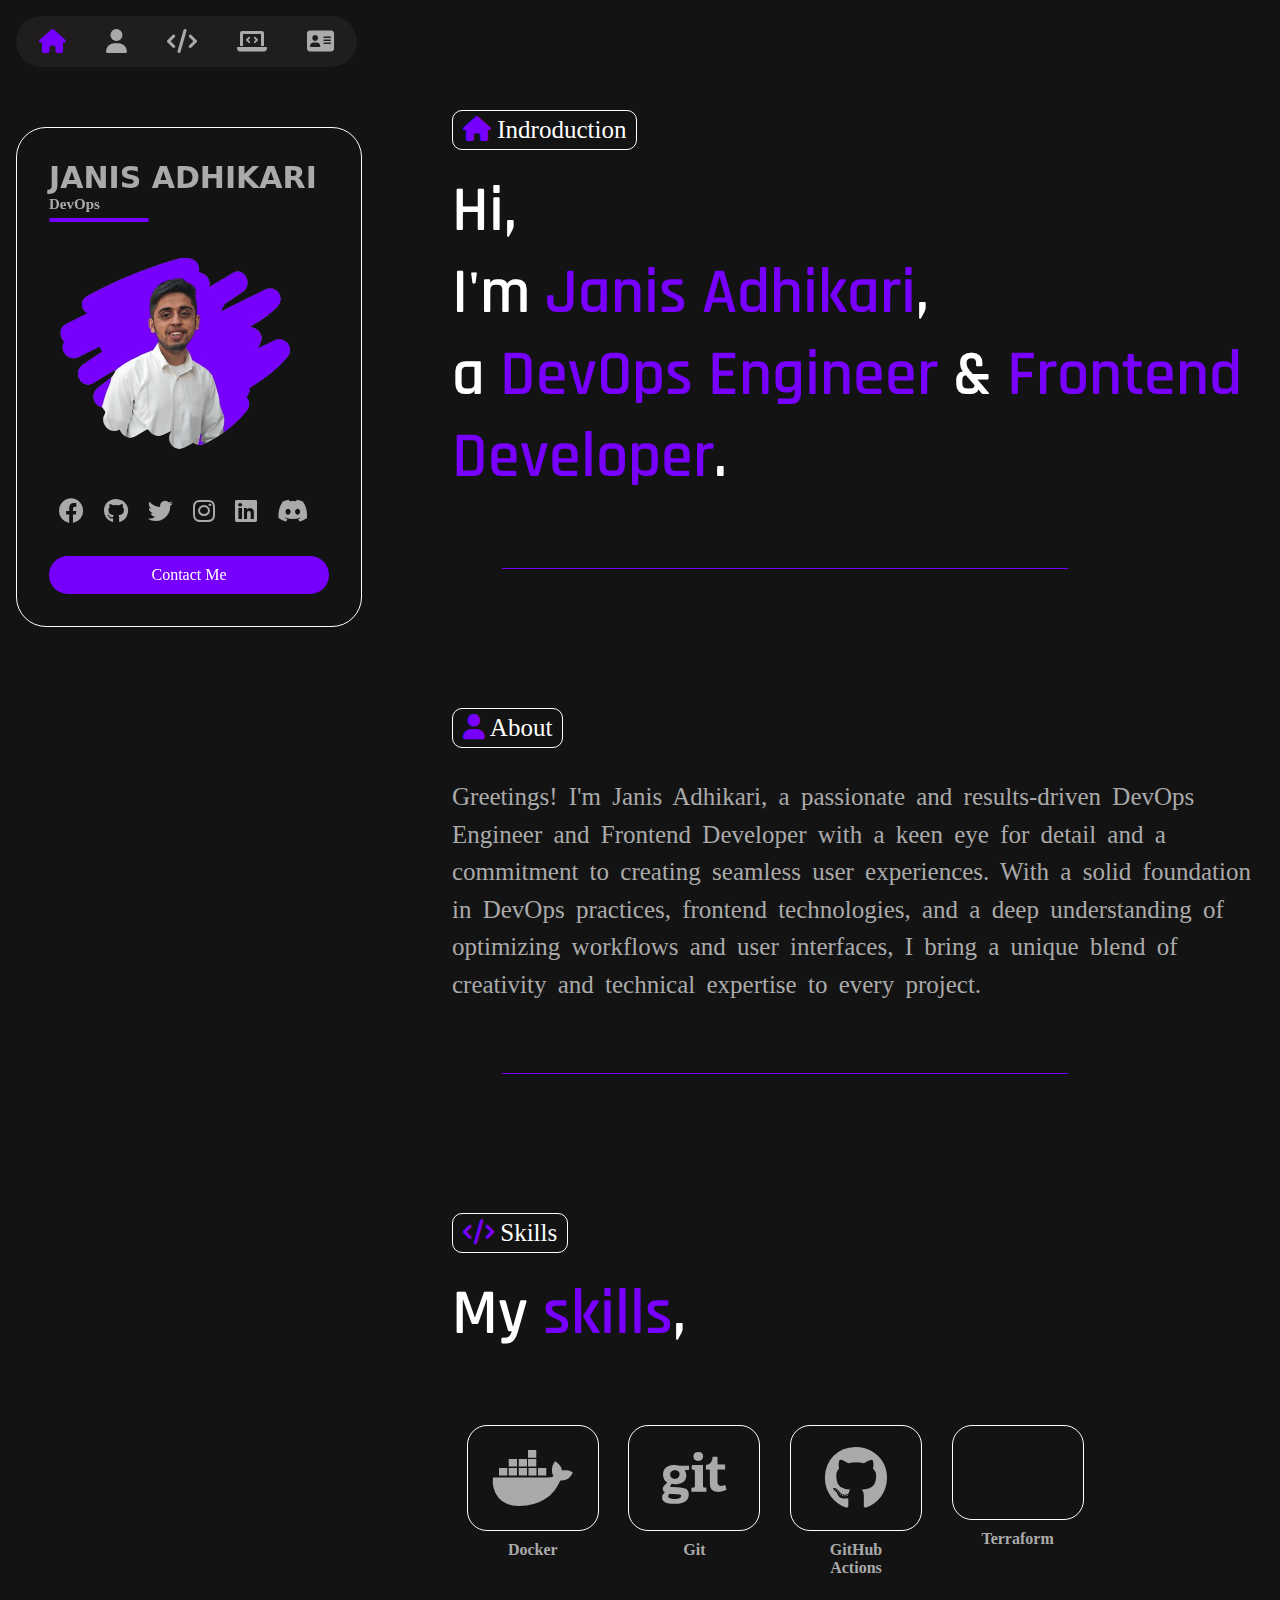
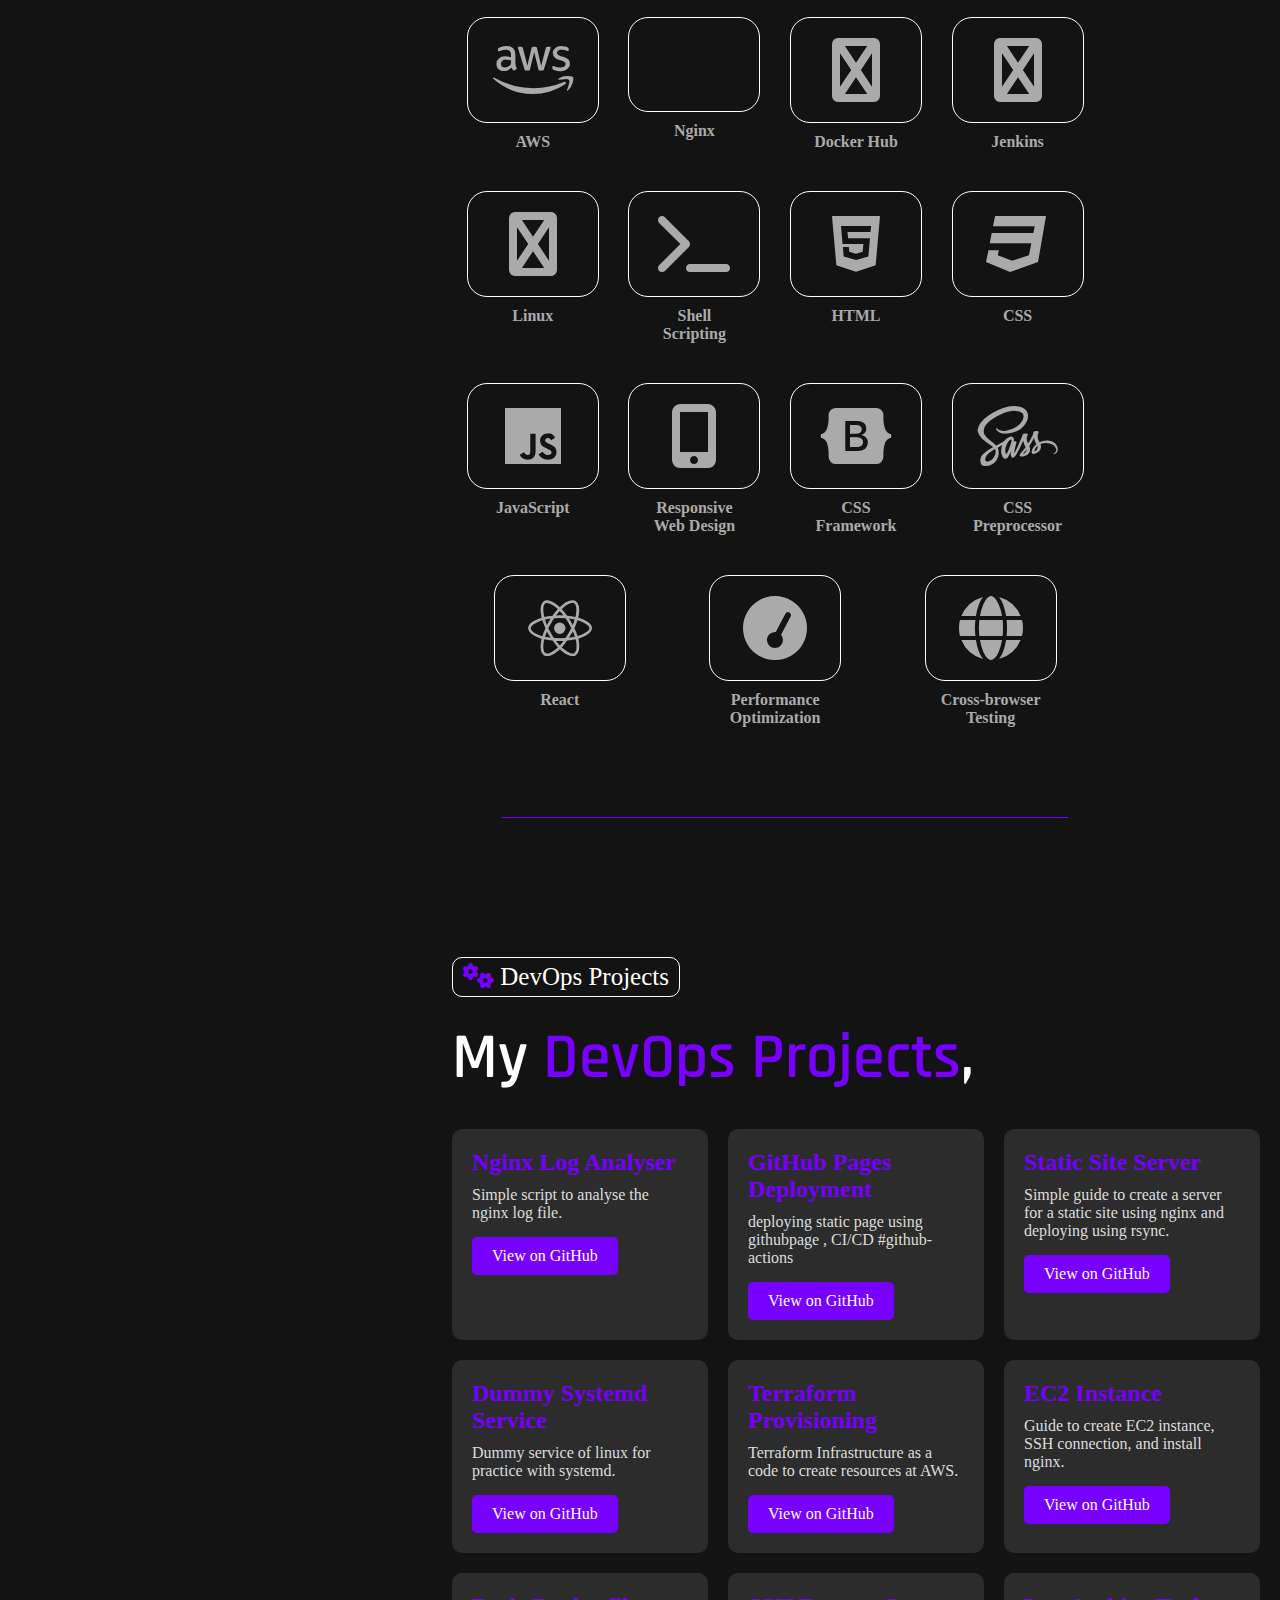
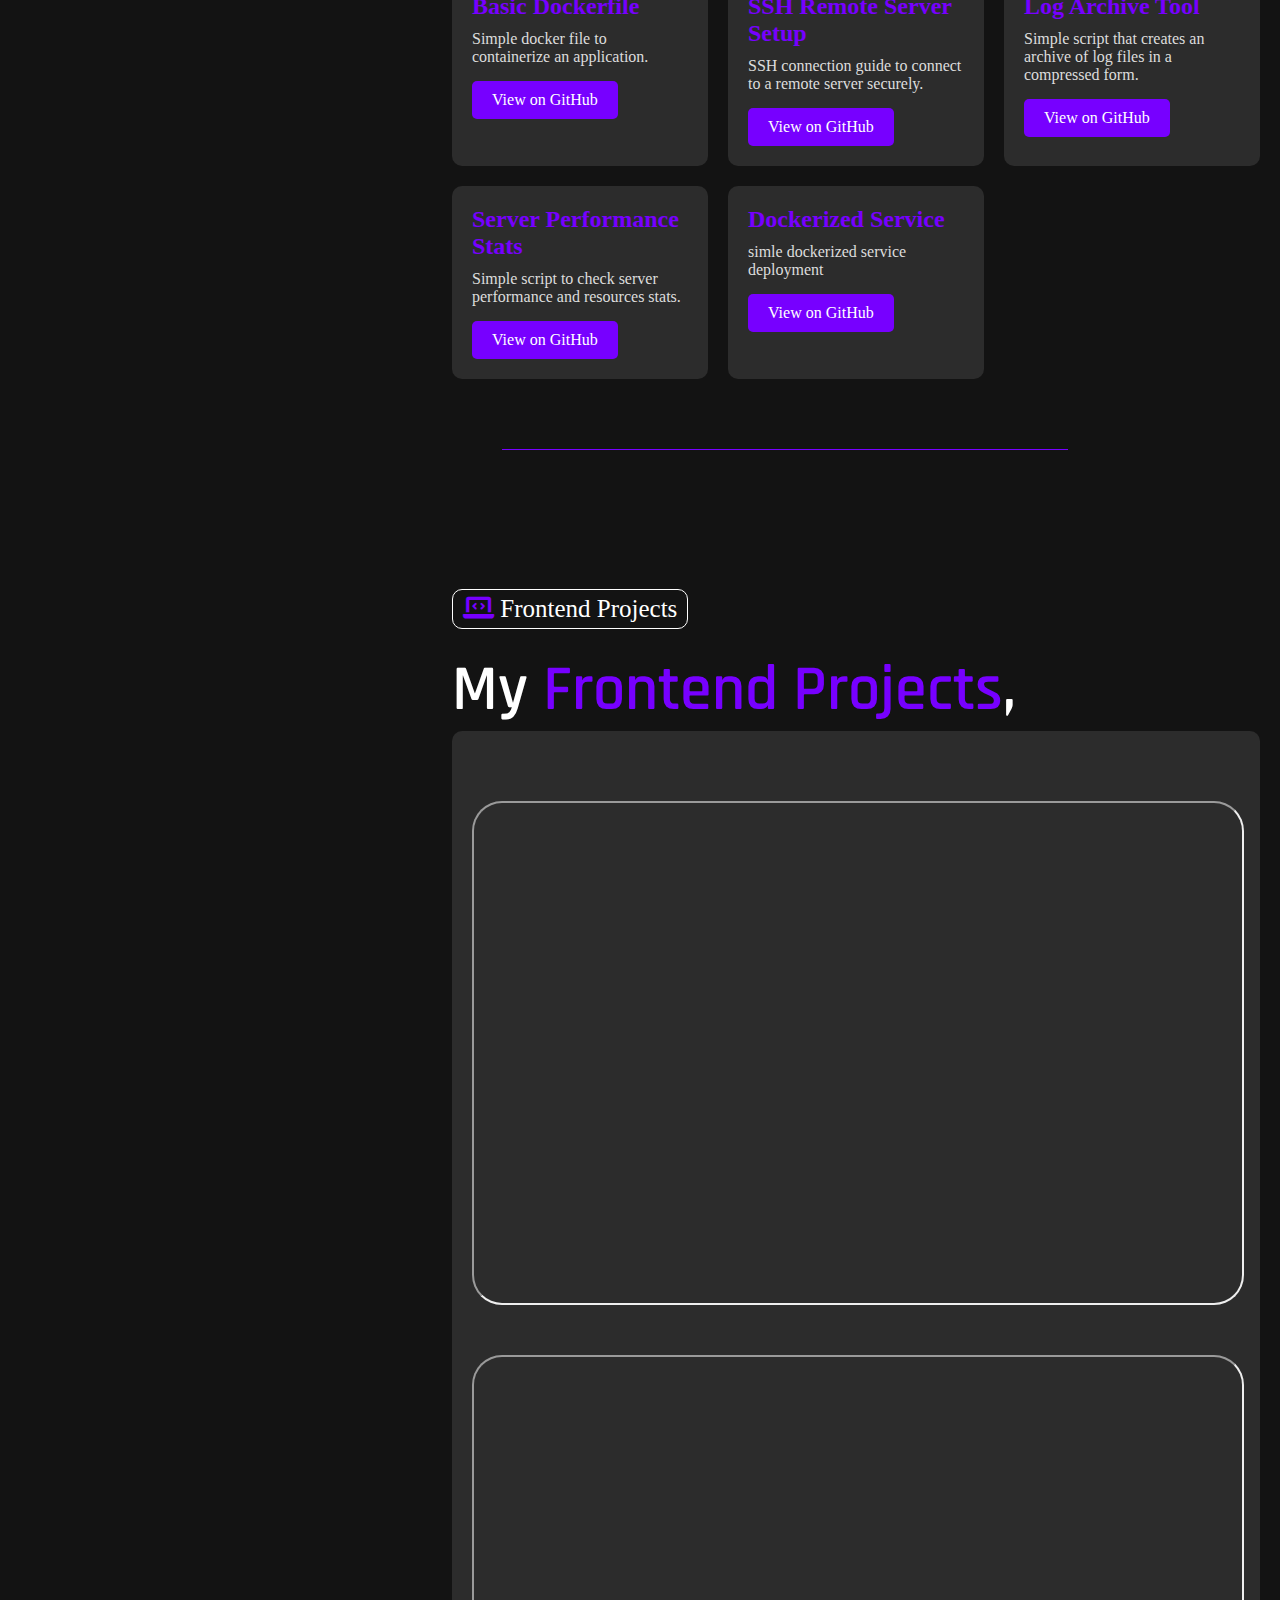
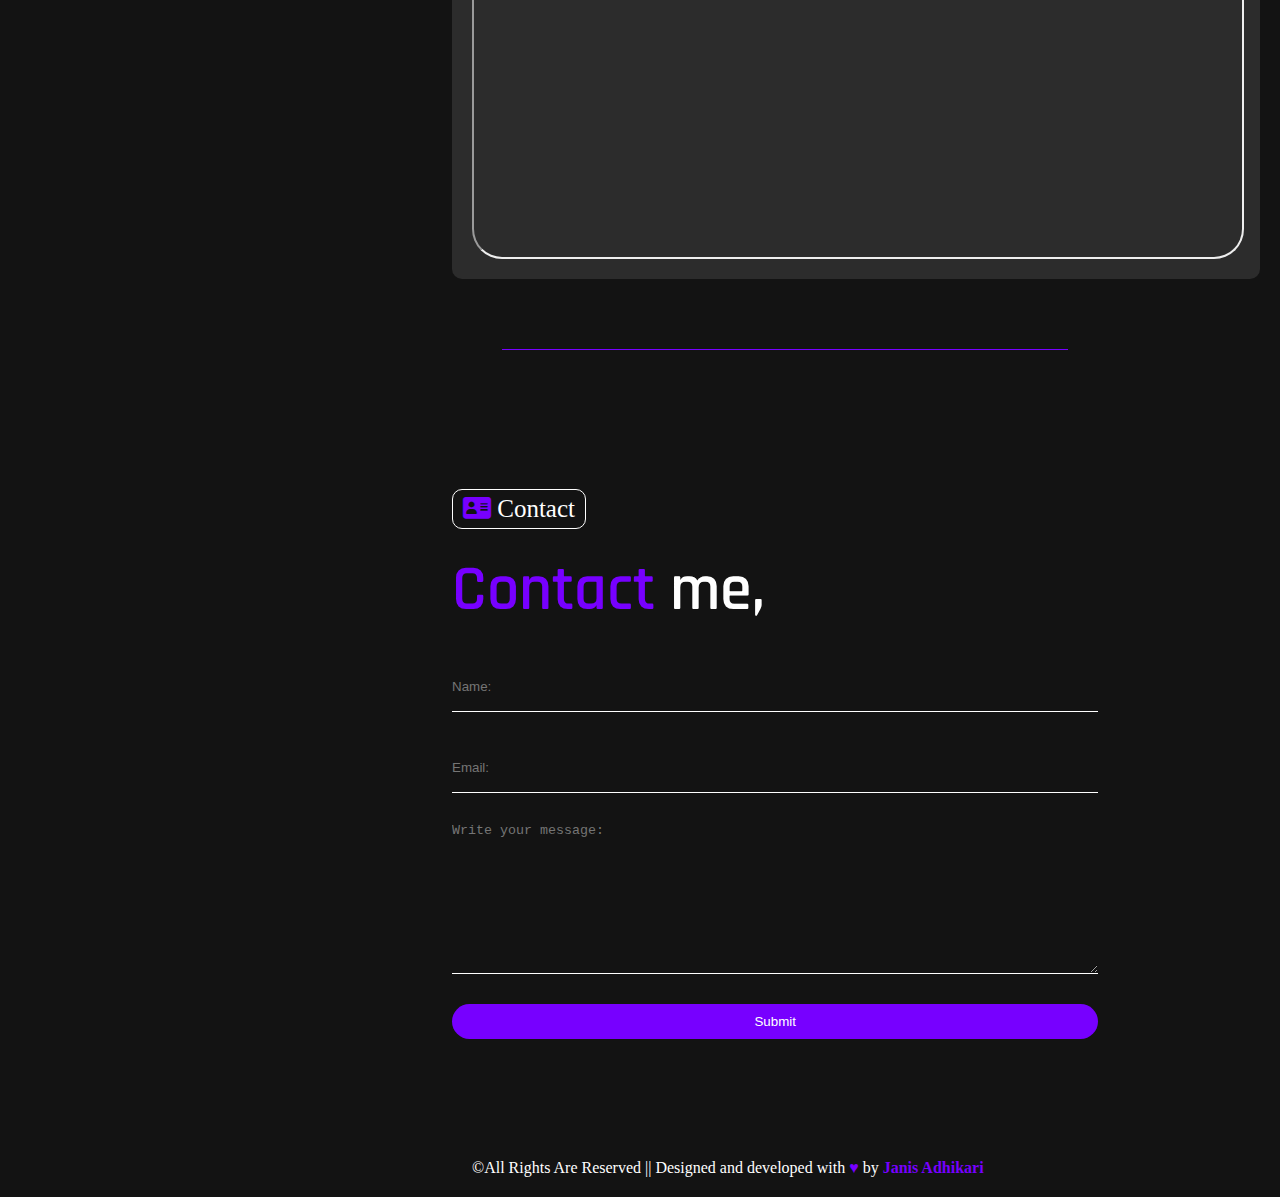
==== commit 85b67415: "new  project added" ====
--- a/index.html
+++ b/index.html
@@ -299,7 +299,14 @@
                                 class="btn-github">View on GitHub</a>
                         </div>
                     </div>
-
+                    <div class="project-card">
+                        <div class="card-content">
+                            <h2>Dockerized Service</h2>
+                            <p>simle dockerized service deployment </p>
+                            <a href="https://github.com/janisadhi/Dockerized_Service" target="_blank"
+                                class="btn-github">View on GitHub</a>
+                        </div>
+                    </div>
 
                 </div>
             </section>
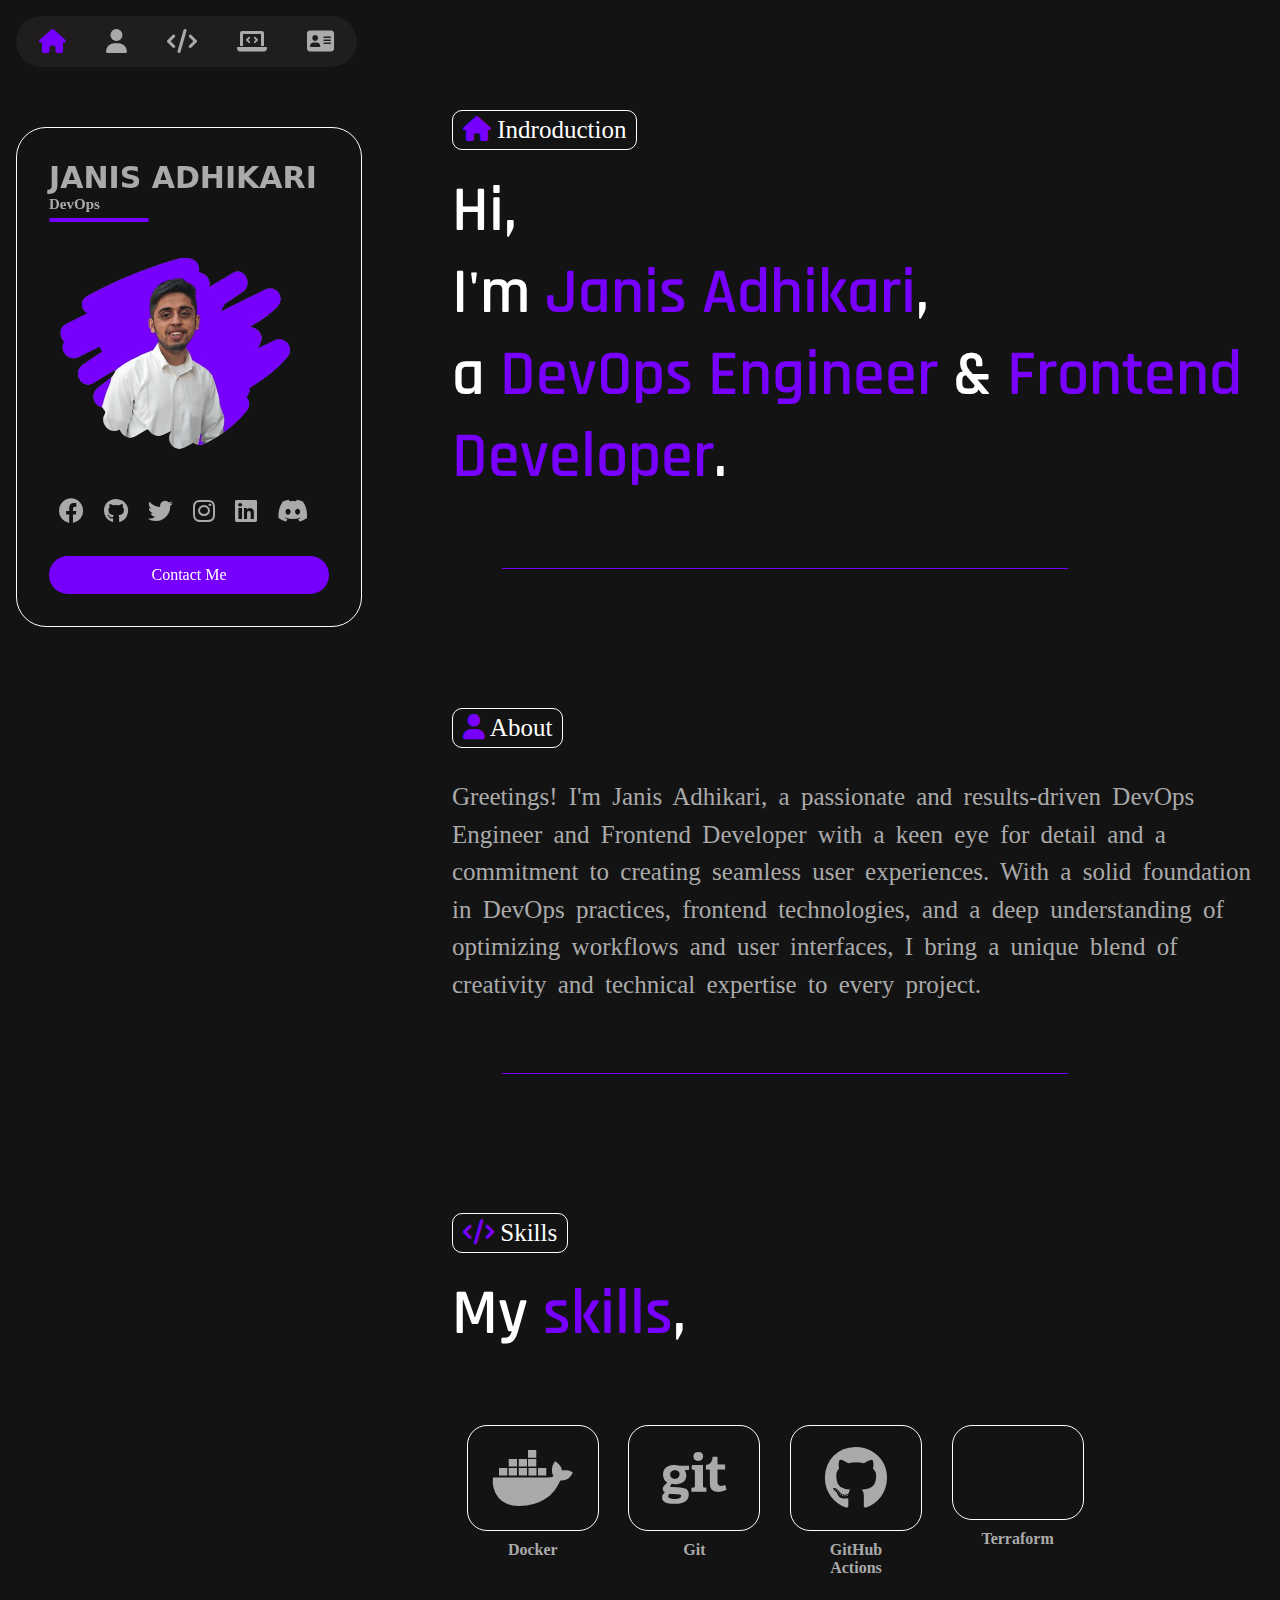
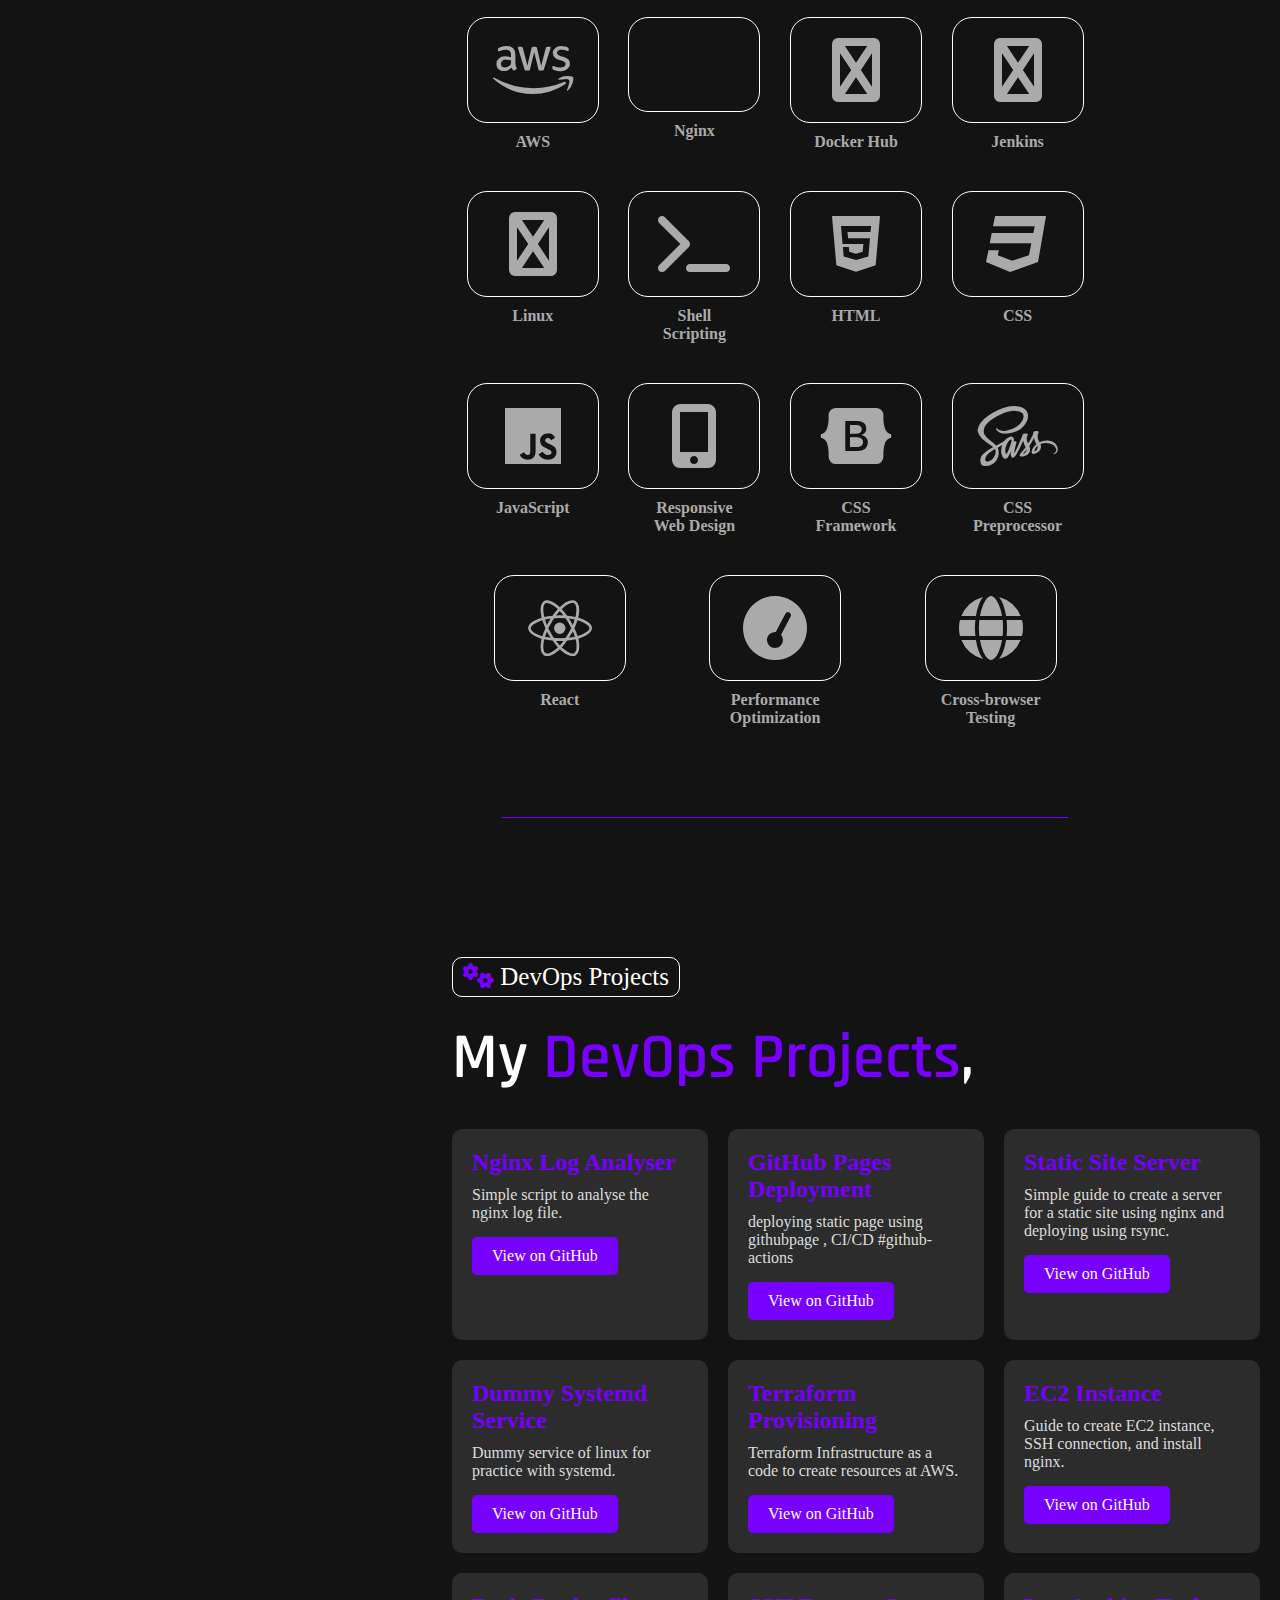
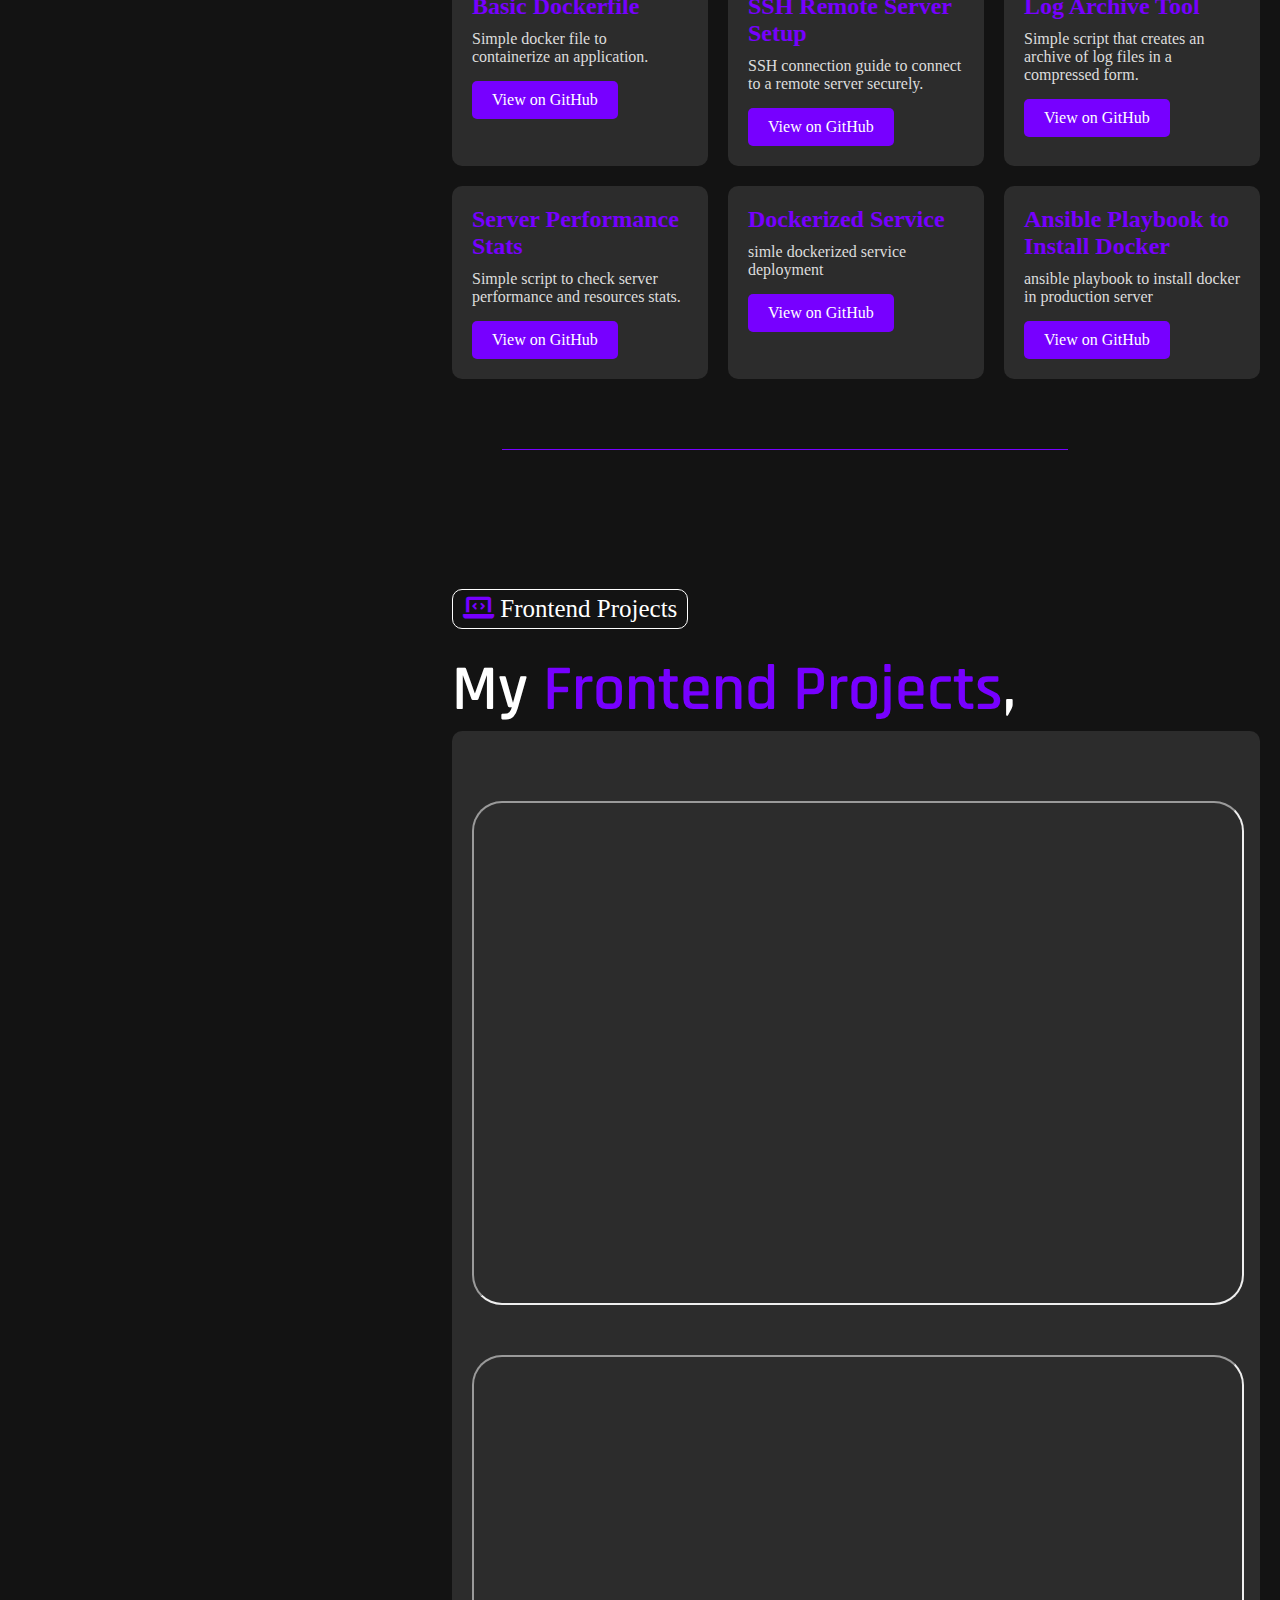
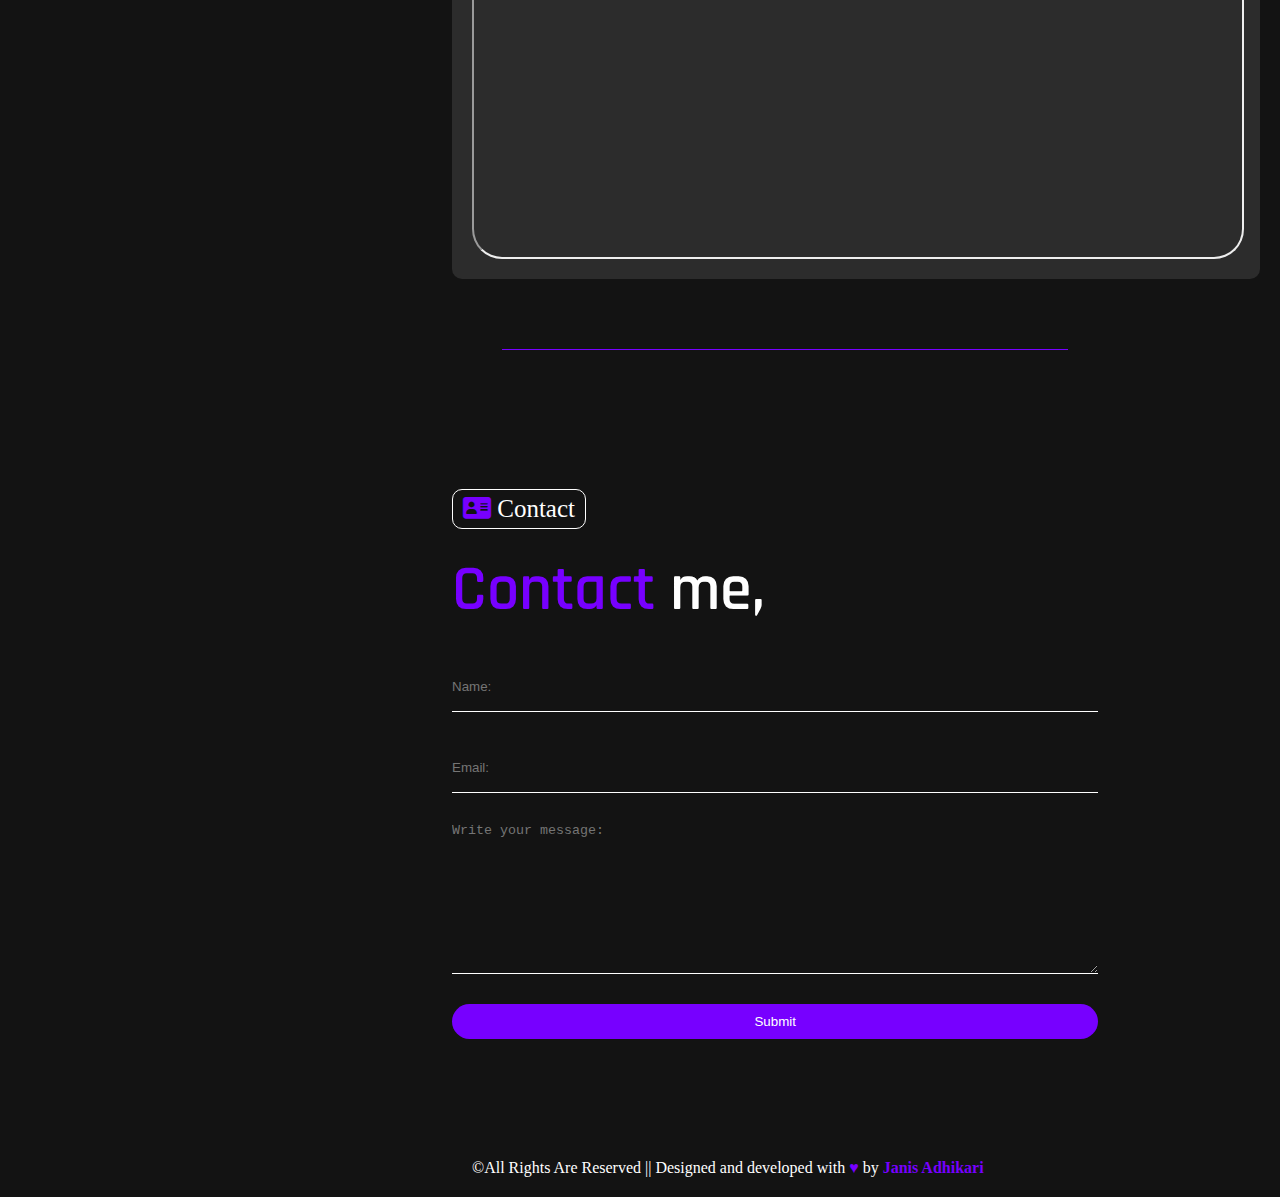
==== commit 5f7dc3b8: "new project added" ====
--- a/index.html
+++ b/index.html
@@ -307,6 +307,14 @@
                                 class="btn-github">View on GitHub</a>
                         </div>
                     </div>
+                    <div class="project-card">
+                        <div class="card-content">
+                            <h2>Ansible Playbook to Install Docker</h2>
+                            <p>ansible playbook to install docker in production server </p>
+                            <a href="https://github.com/janisadhi/Ansible_Playbook_Install_Docker" target="_blank"
+                                class="btn-github">View on GitHub</a>
+                        </div>
+                    </div>
 
                 </div>
             </section>
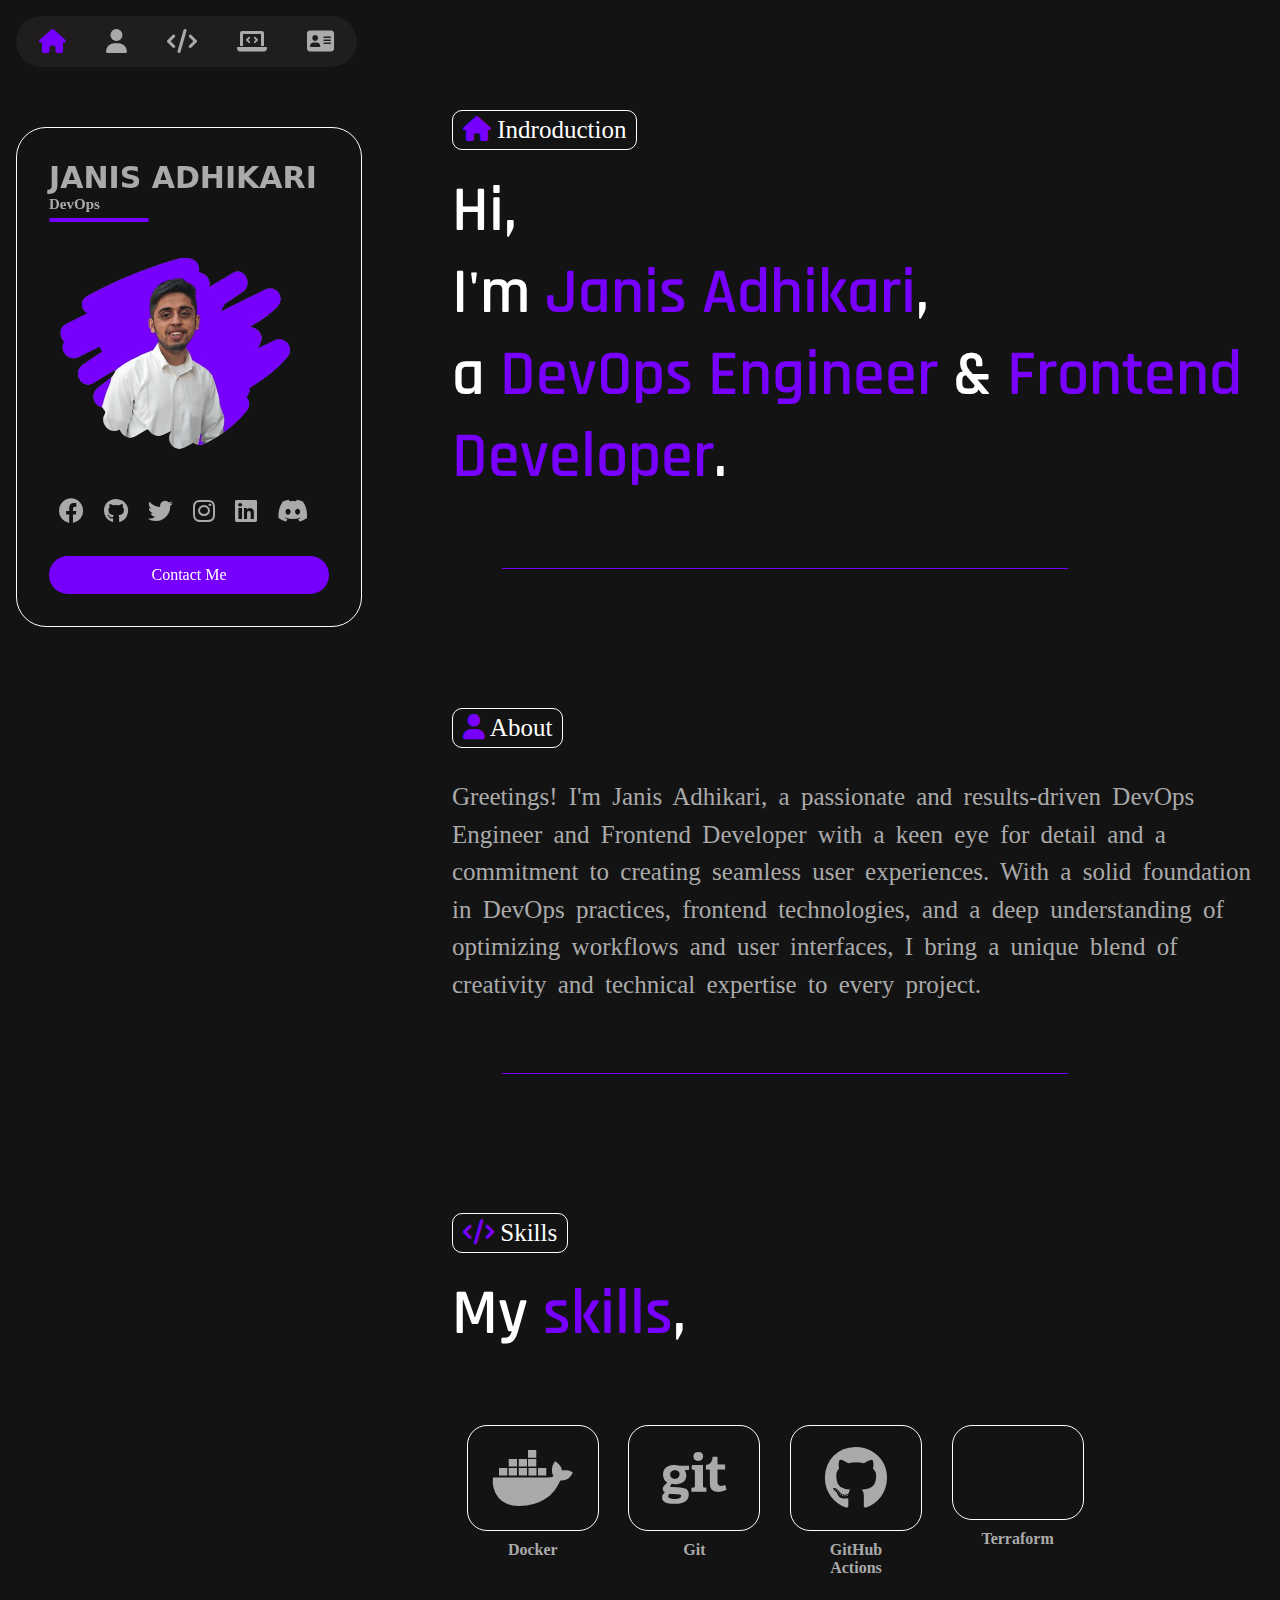
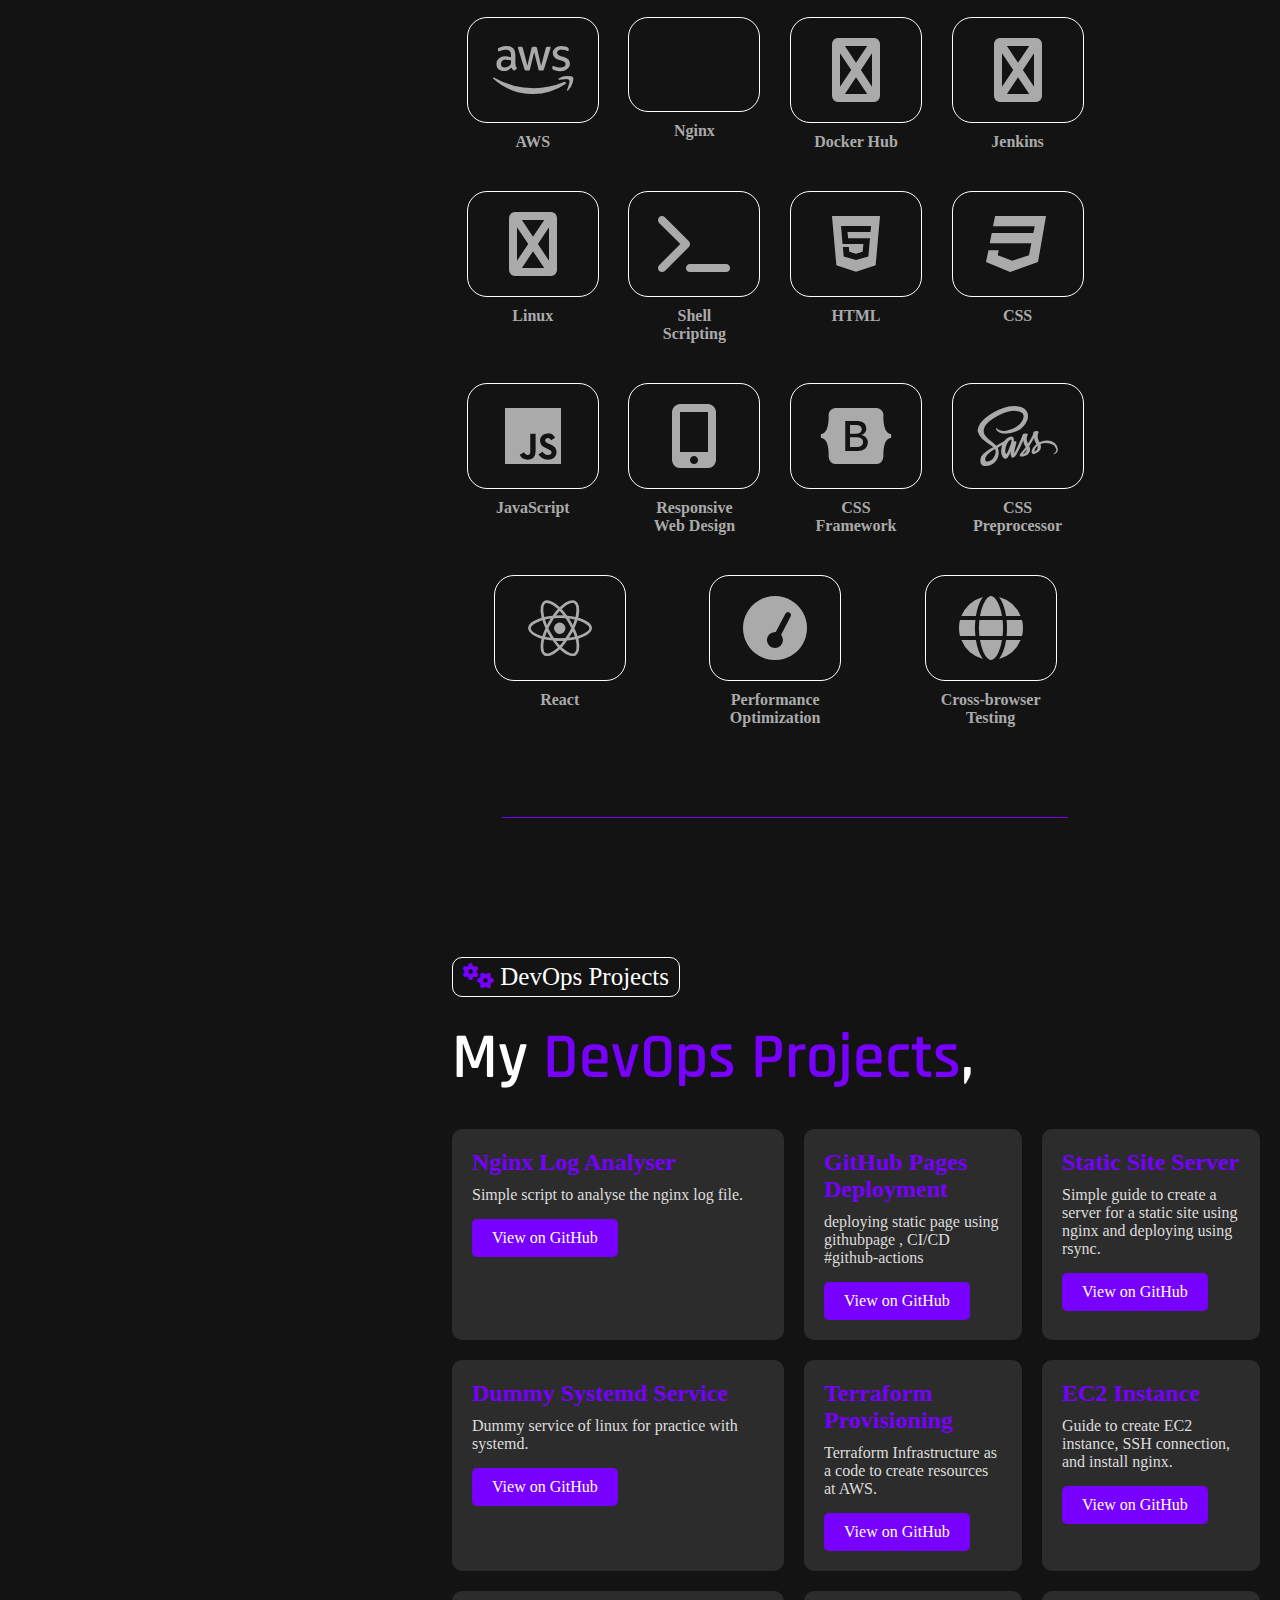
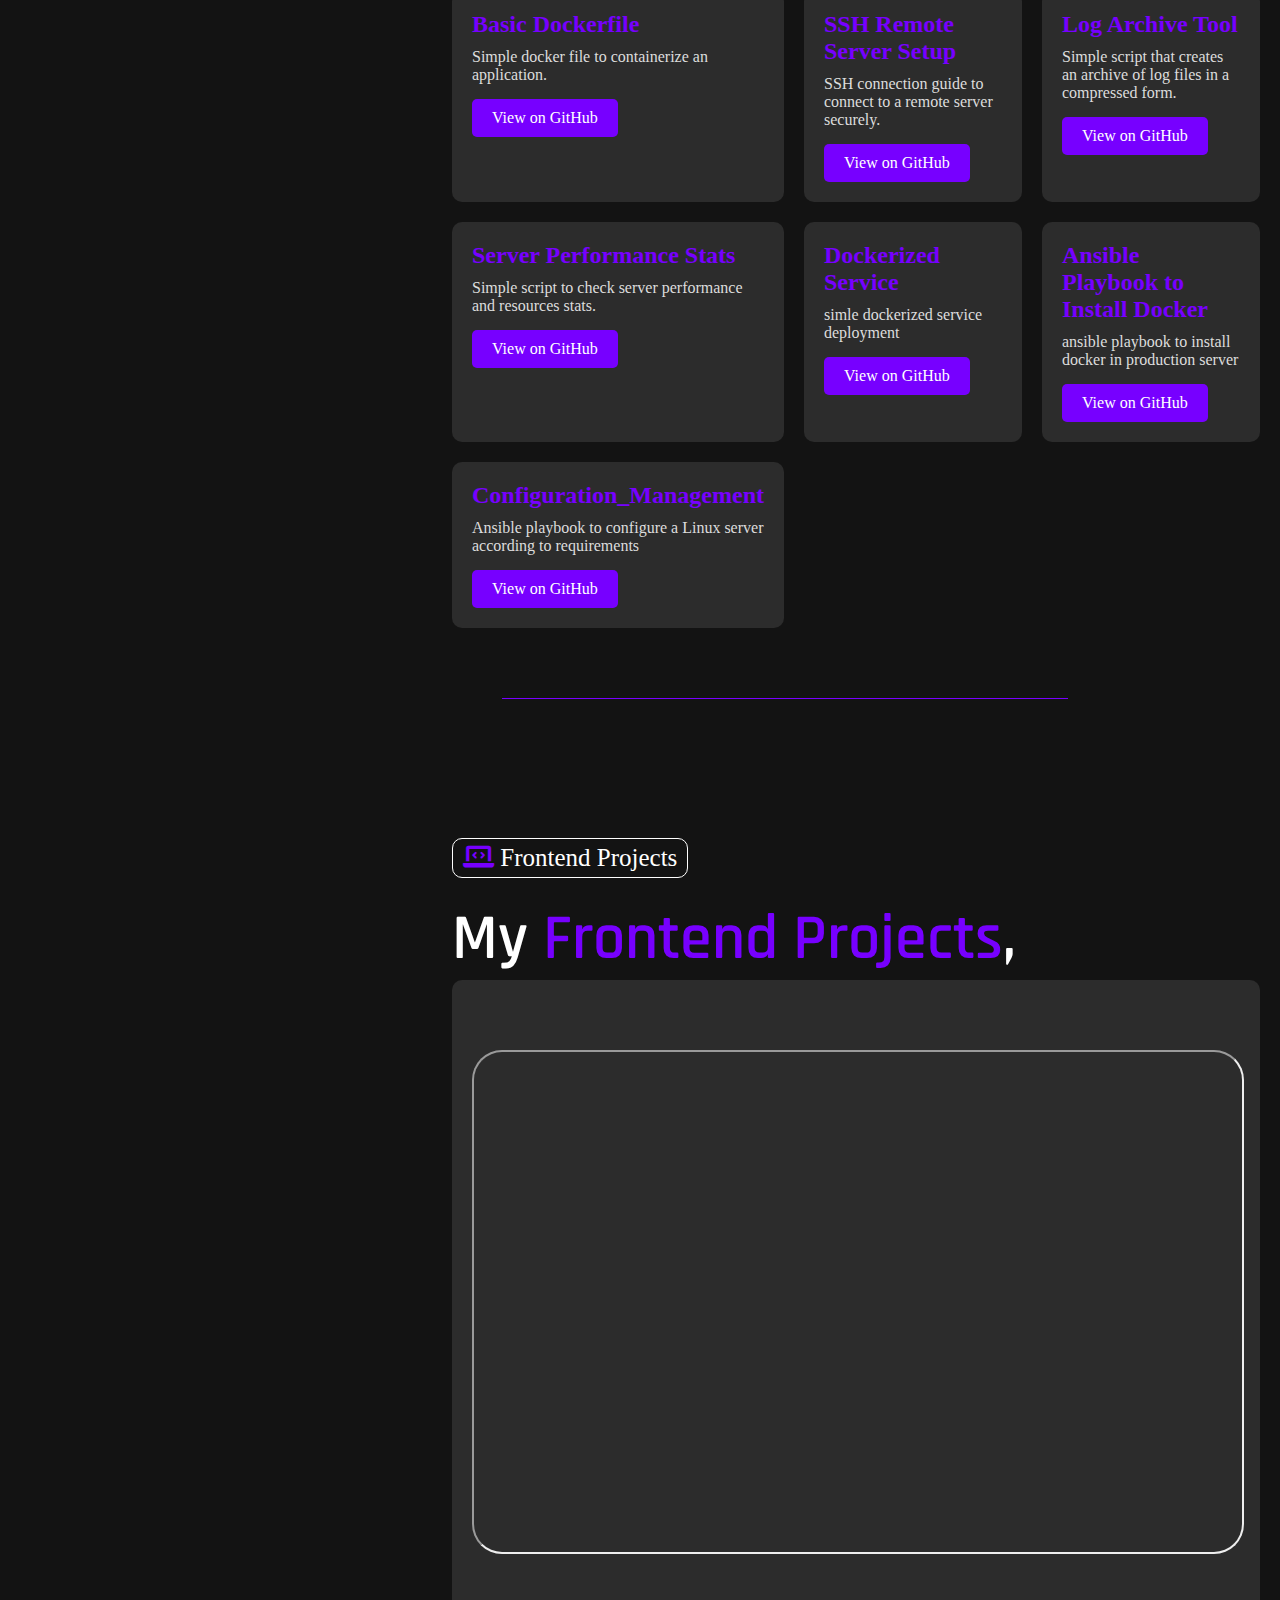
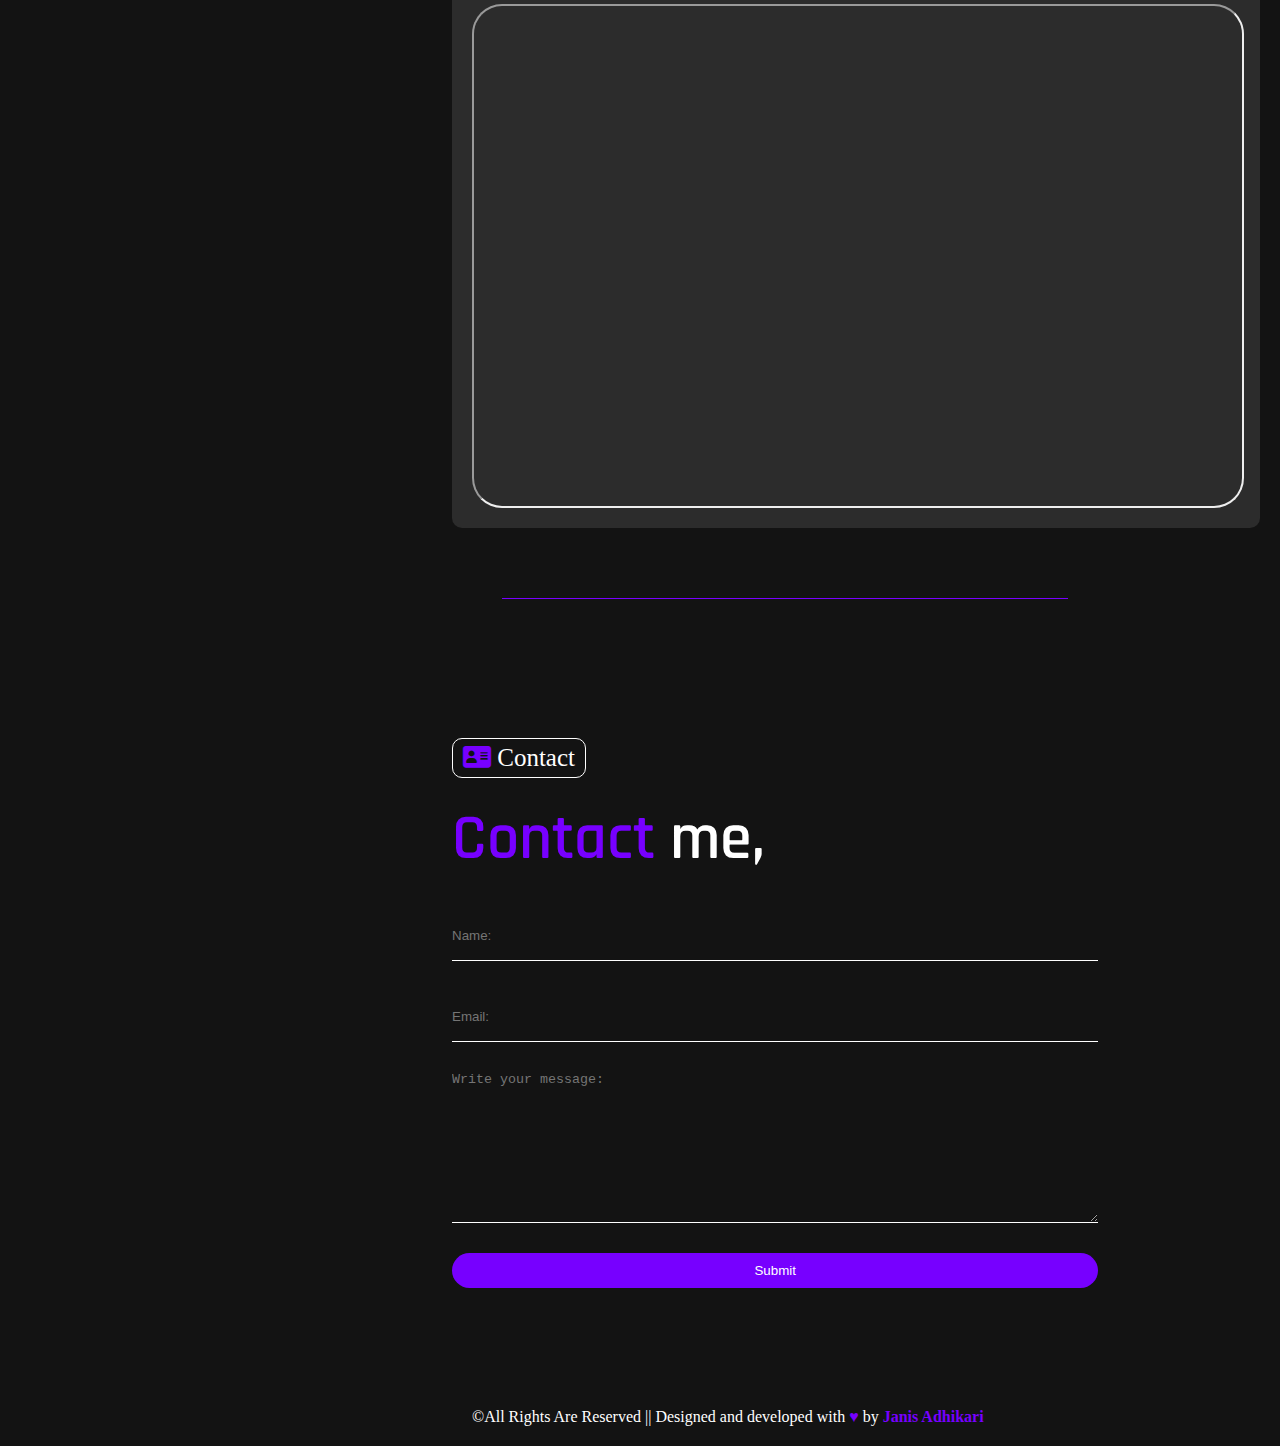
==== commit c49e48da: "new project : configuration_management" ====
--- a/index.html
+++ b/index.html
@@ -315,6 +315,14 @@
                                 class="btn-github">View on GitHub</a>
                         </div>
                     </div>
+                    <div class="project-card">
+                        <div class="card-content">
+                            <h2>Configuration_Management</h2>
+                            <p>Ansible playbook to configure a Linux server according to requirements </p>
+                            <a href="https://github.com/janisadhi/Configuration_Management" target="_blank"
+                                class="btn-github">View on GitHub</a>
+                        </div>
+                    </div>
 
                 </div>
             </section>
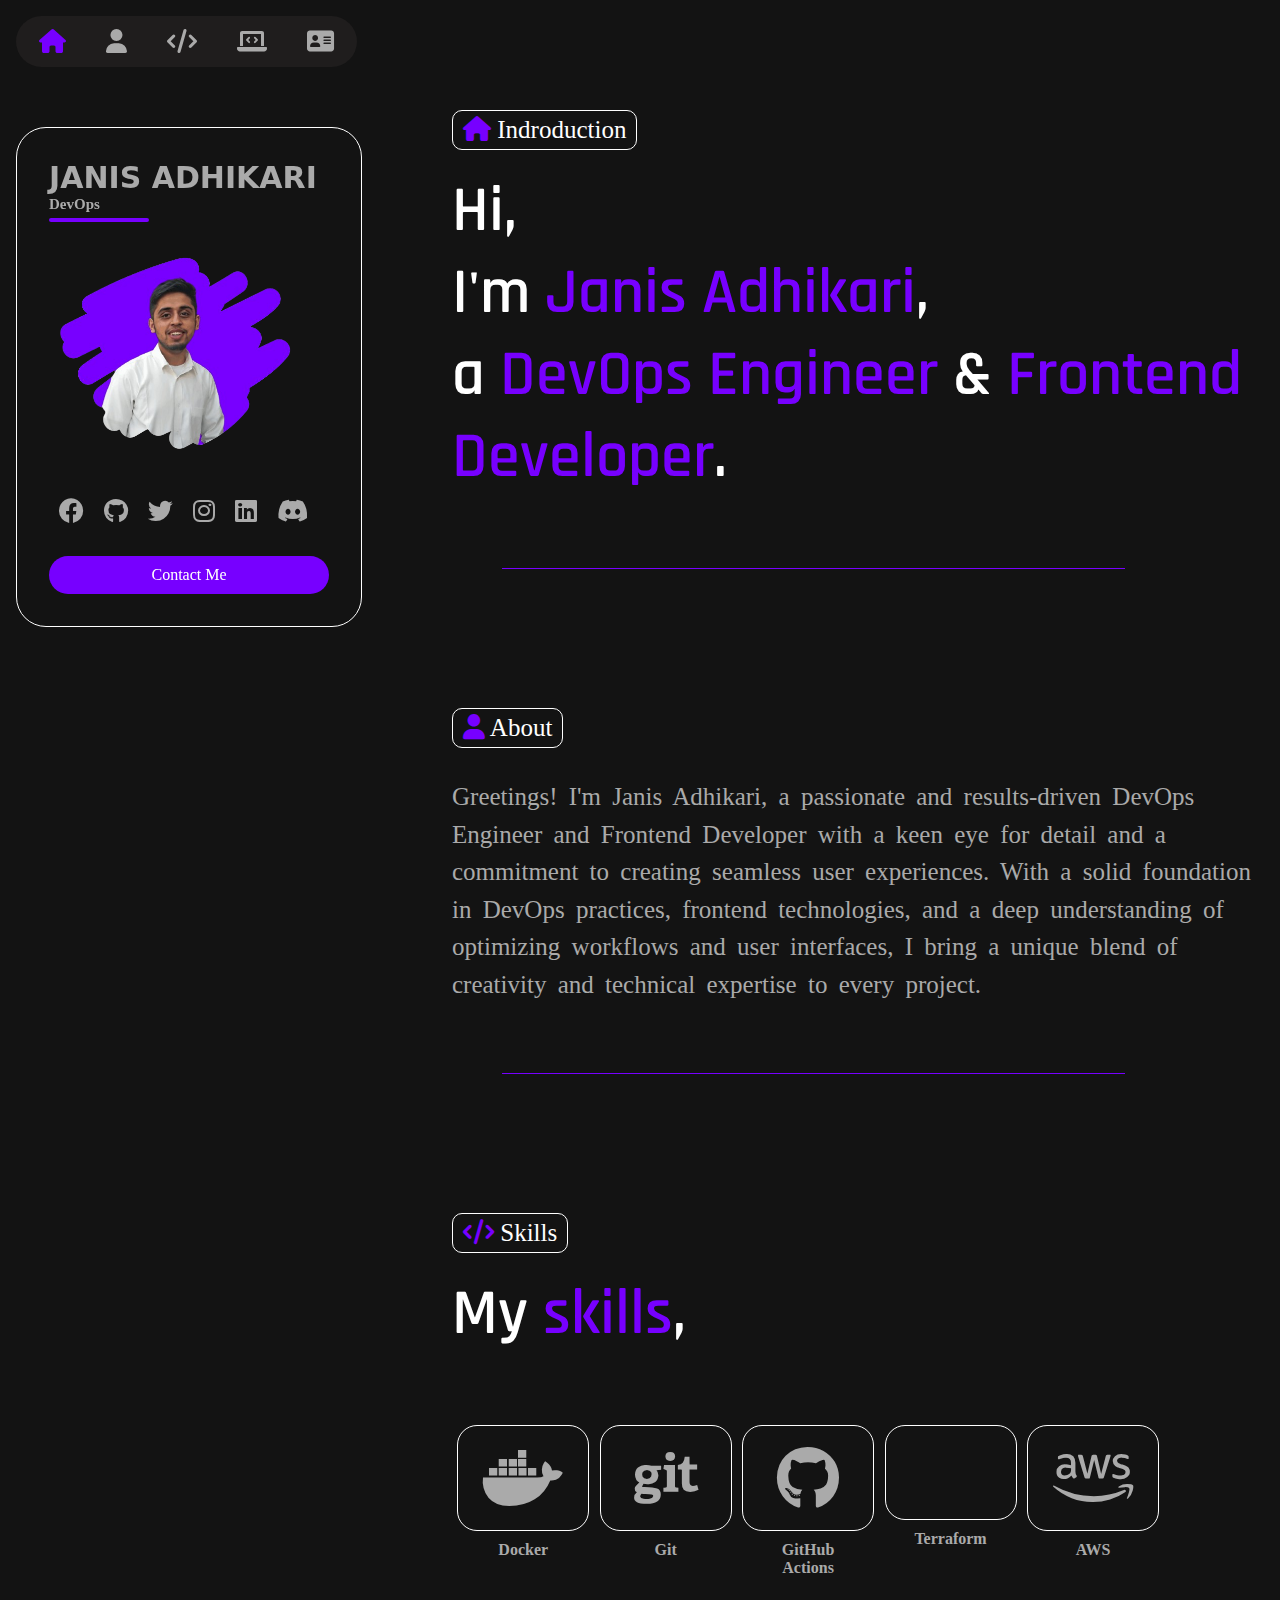
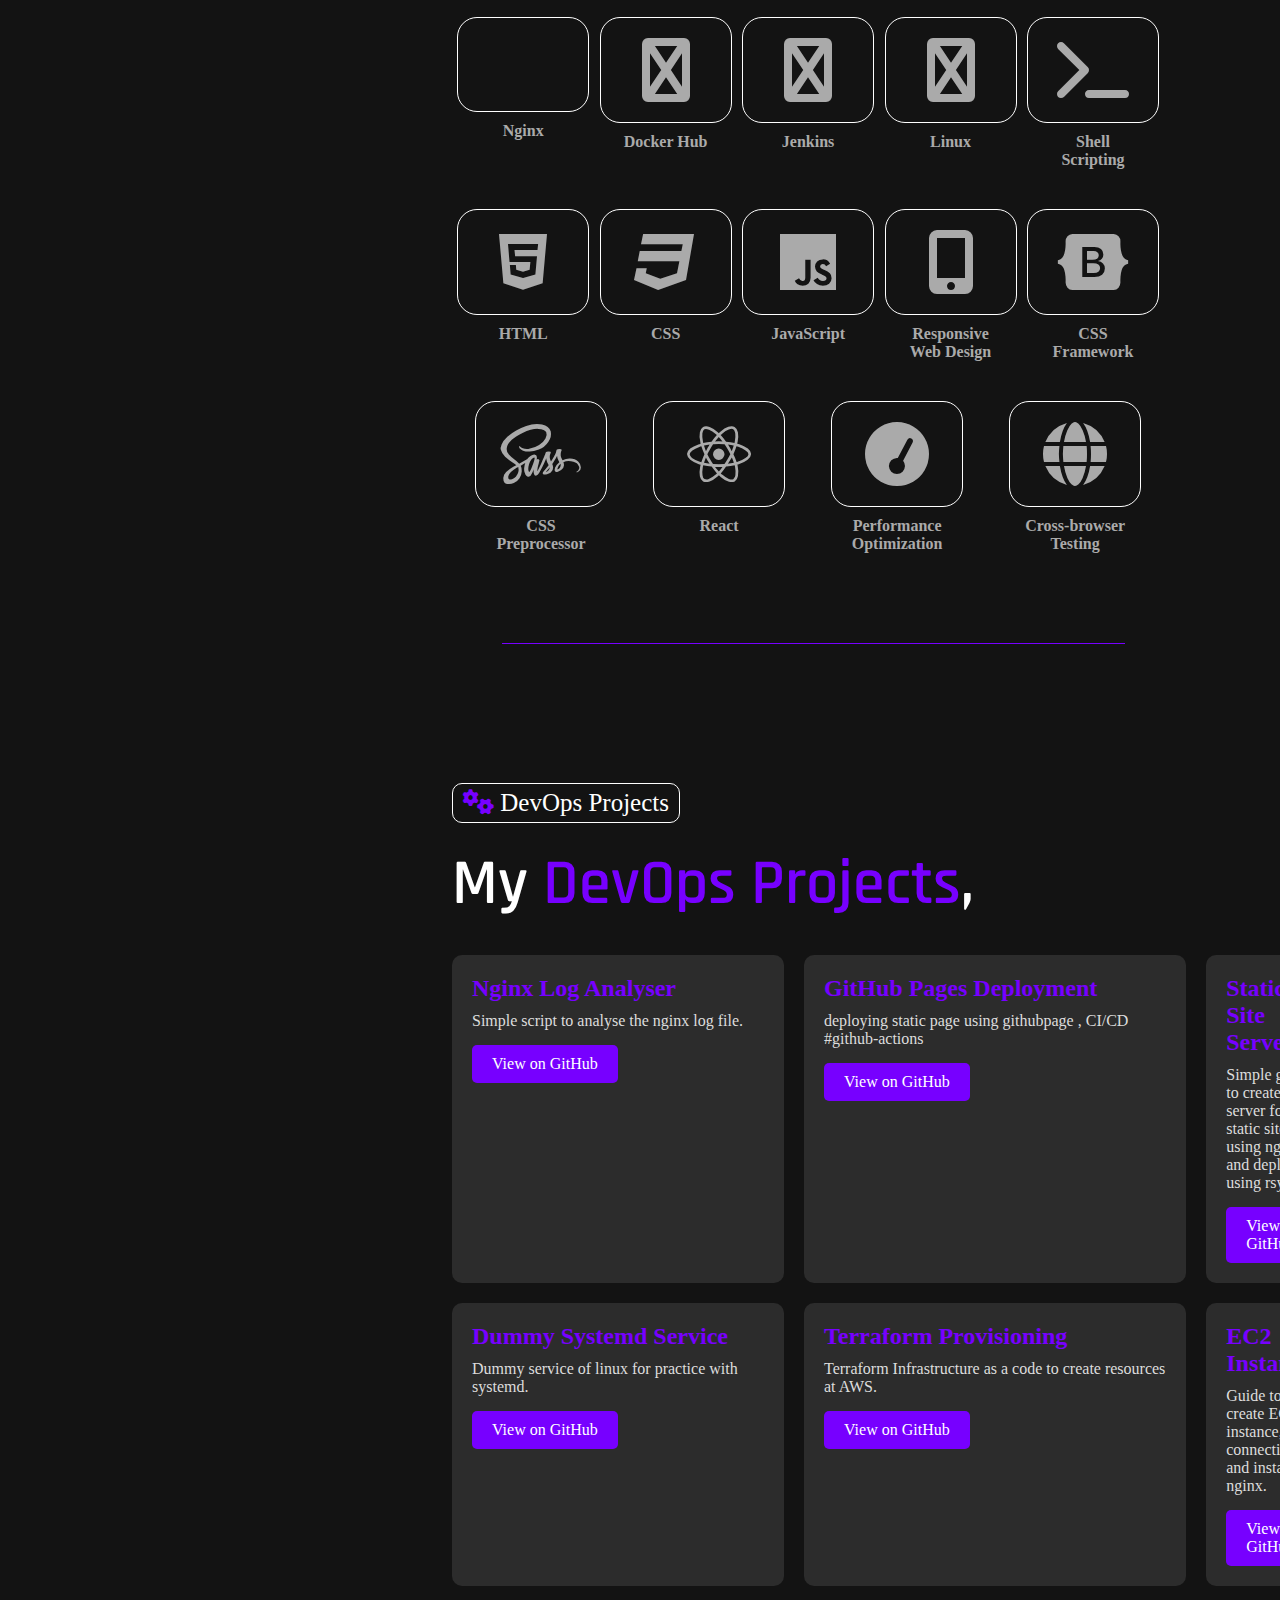
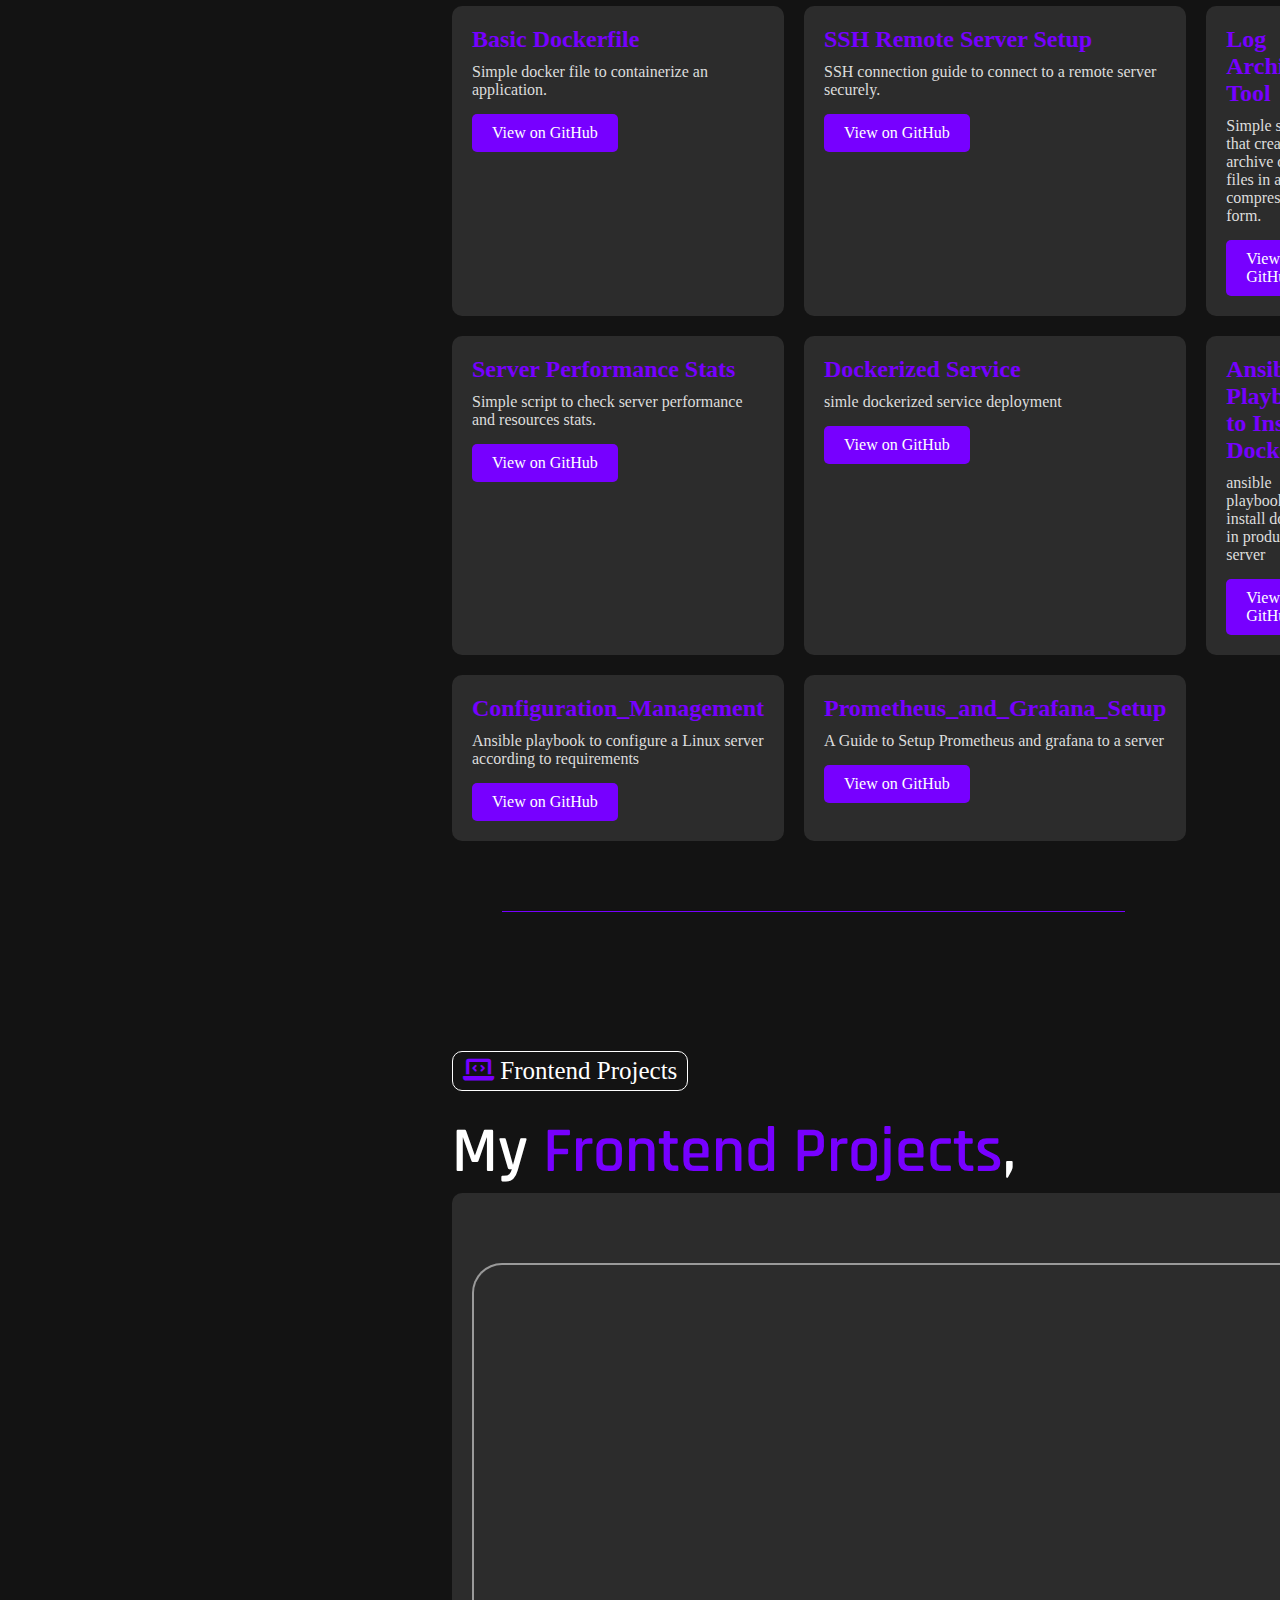
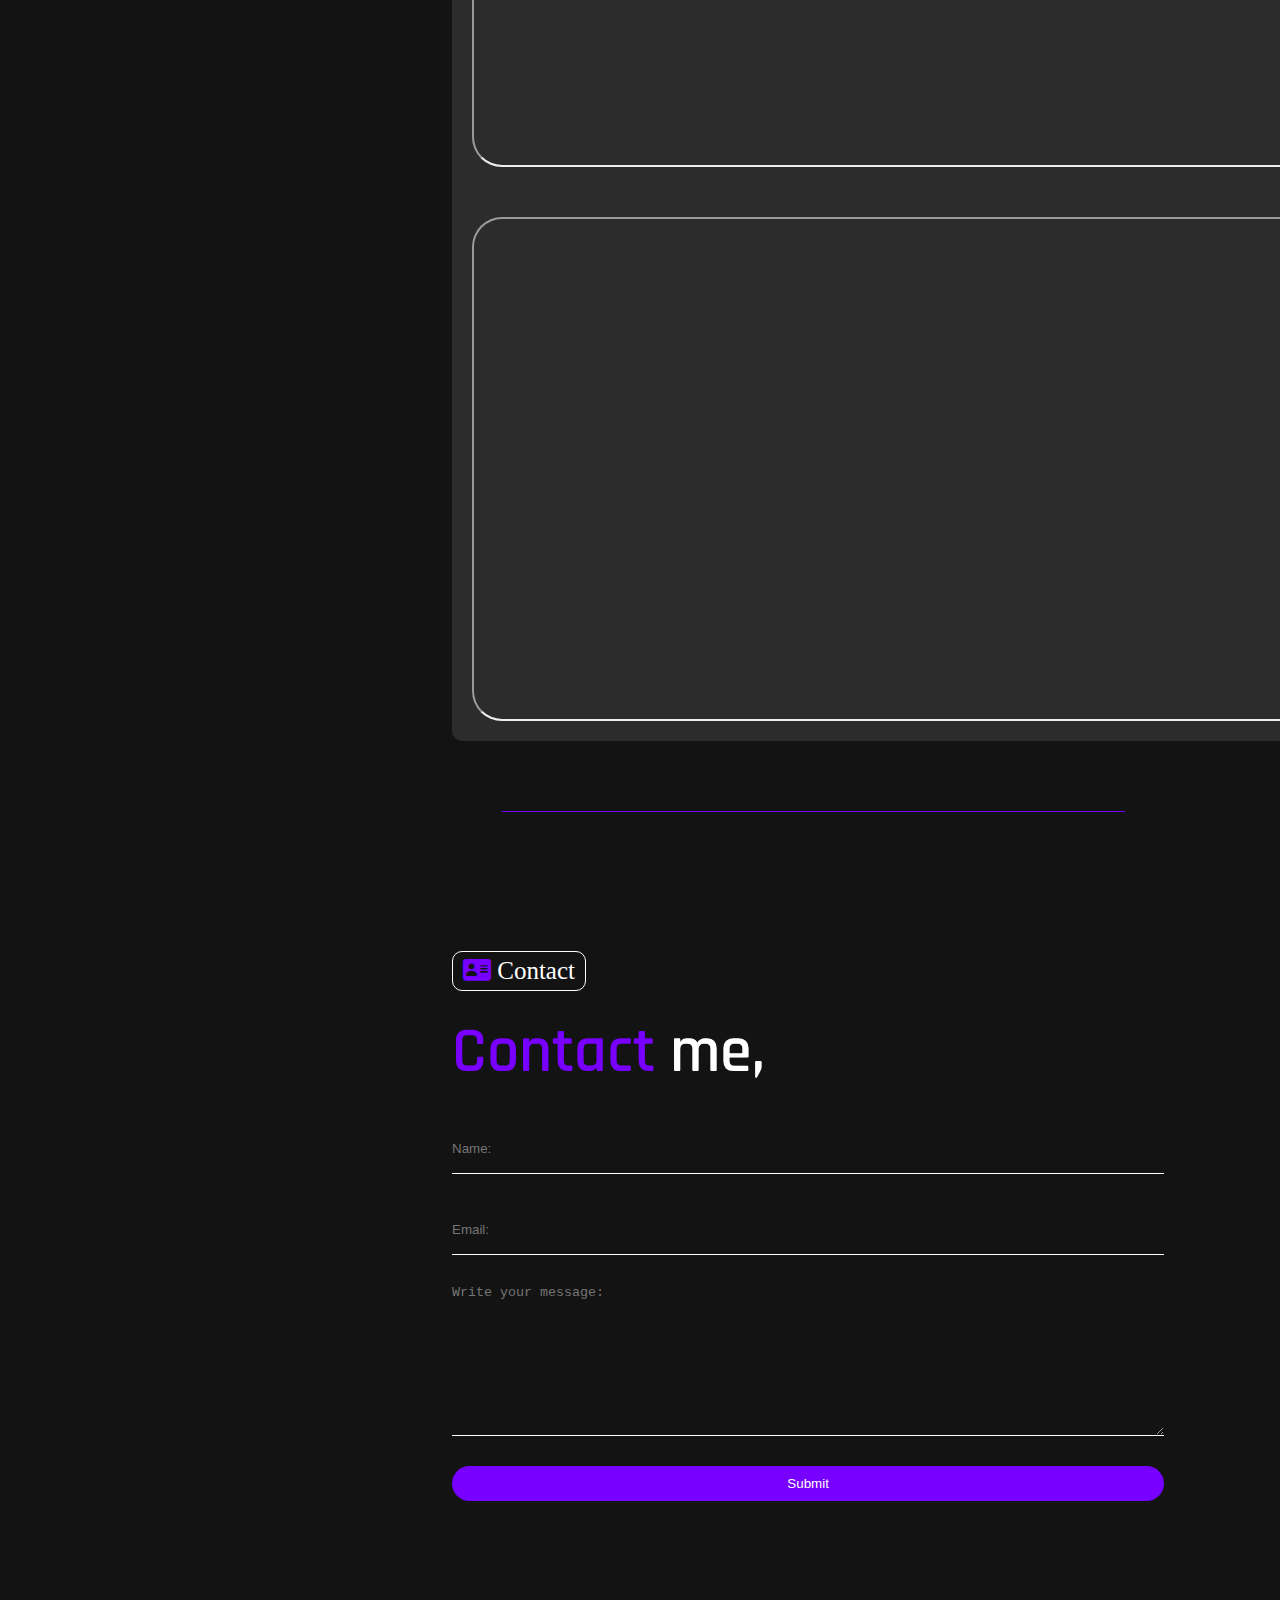
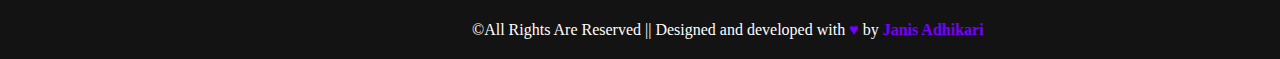
==== commit d5e13a26: "update index.html: add a new project" ====
--- a/index.html
+++ b/index.html
@@ -323,6 +323,15 @@
                                 class="btn-github">View on GitHub</a>
                         </div>
                     </div>
+                    <div class="project-card">
+                        <div class="card-content">
+                            <h2>Prometheus_and_Grafana_Setup</h2>
+                            <p> A Guide to Setup Prometheus and grafana to a server </p>
+                            <a href="https://github.com/janisadhi/Prometheus_and_Grafana_Setup" target="_blank"
+                                class="btn-github">View on GitHub</a>
+                        </div>
+                    </div>
+
 
                 </div>
             </section>
